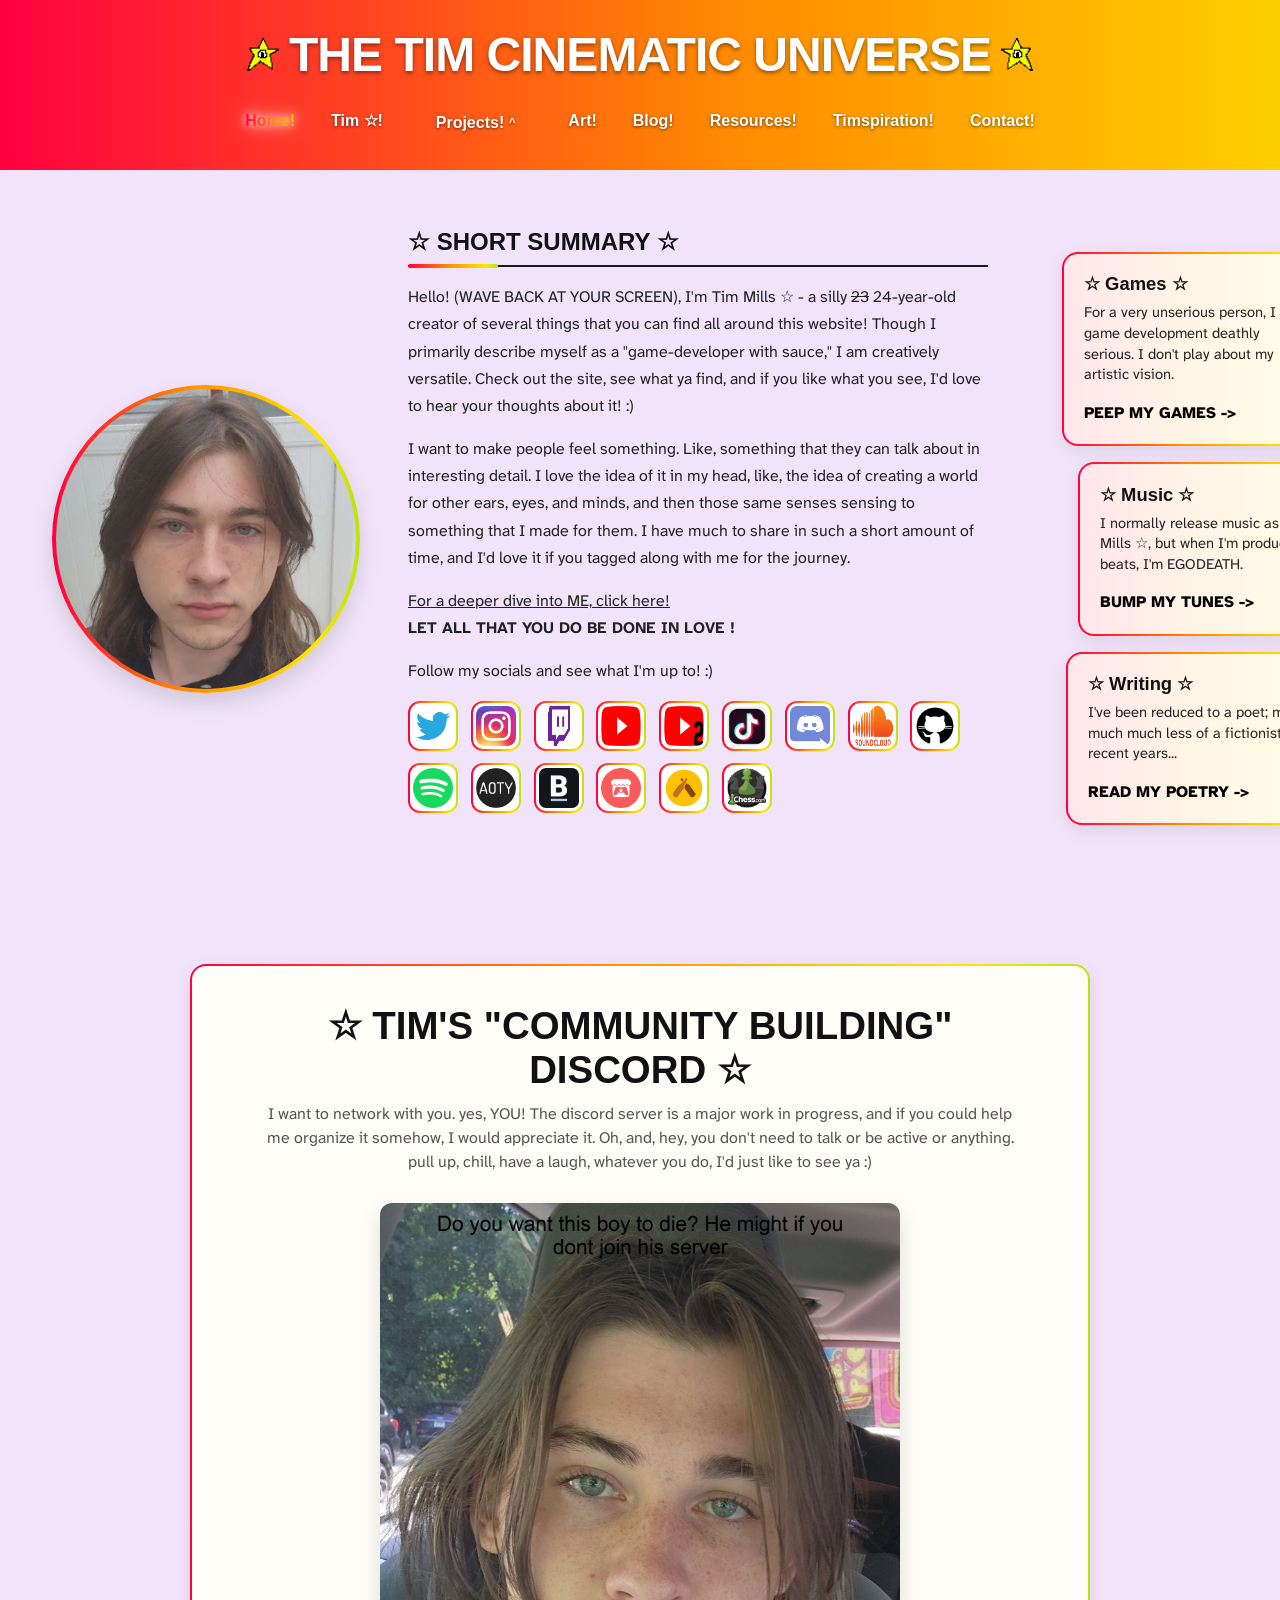
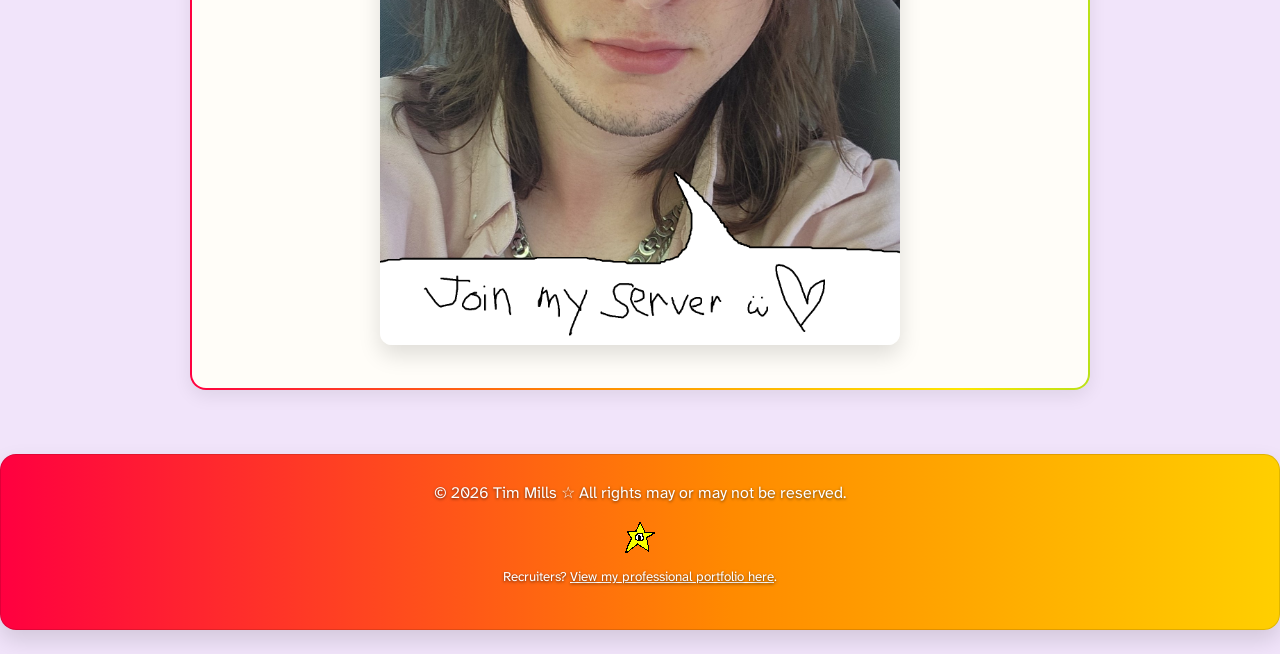
==== index.html @ 0e091abf "reduced space" ====
<!DOCTYPE html>
<html lang="en">

<head>
  <meta charset="UTF-8" />
  <meta name="viewport" content="width=device-width, initial-scale=1.0" />
  <meta property="og:title" content="☆ The Tim Cinematic Universe ☆">
  <meta property="og:description" content="This is ALL OF IT.">
  <meta property="og:image" content="https://timcinematicuniverse.com/images/tim_portraitzoom">
  <meta property="og:url" content="https://timcinematicuniverse.com/index.html">
  <meta property="og:type" content="website">
  <link rel="icon" id="favicon" type="image/gif" href="images/STARGORE_BLINK.gif" sizes="32x32">
  <title>☆ THE TIM CINEMATIC UNIVERSE ☆</title>

  <link rel="stylesheet" href="css/01-base.css" />
  <link rel="stylesheet" href="css/02-utilities.css" />
  <link rel="stylesheet" href="css/03-animations.css" />
  <link rel="stylesheet" href="css/10-layout.css" />
  <link rel="stylesheet" href="css/20-components.css" />
  <link rel="stylesheet" href="css/40-header-footer.css" />
  <link rel="stylesheet" href="css/90-mobile.css" />
</head>

<body>
  <header id="top">
    <h1 class="site-title" style="font-size: 3rem;">
      <span class="site-title-character site-title-character-left">
        <img class="character-static" src="images/STARGORE_BLINK.gif" alt="">
        <img class="character-moving" src="images/STARGORE_SCARED.png" alt="">
      </span>

      <span class="site-title-text">THE TIM CINEMATIC UNIVERSE</span>

      <span class="site-title-character site-title-character-right">
        <img class="character-static" src="images/STARGORE_BLINK.gif" alt="">
        <img class="character-moving" src="images/STARGORE_SCARED.png" alt="">
      </span>
</h1>

<button
  type="button"
  class="site-nav-toggle"
  id="siteNavToggle"
  aria-expanded="false"
  aria-controls="siteNav"
>
☆~ MENU ~☆
</button>

<nav class="site-nav" id="siteNav" aria-label="Primary navigation">
      <a href="index.html" class="current-page" aria-current="page">Home!</a>
      <a href="html/tim.html">Tim ☆!</a>

      <div class="nav-dropdown">
        <button
          type="button"
          class="nav-dropdown-toggle"
          aria-expanded="false"
          aria-haspopup="true"
          aria-controls="projectsDropdownMenu"
        >
          Projects!
        </button>

        <div class="nav-dropdown-menu" id="projectsDropdownMenu">
          <a href="html/projects-games.html">Games</a>
          <a href="html/projects-writing.html">Writing</a>
          <a href="html/projects-music.html">Music</a>
          <a href="html/projects-friends.html">Friend-Work</a>
        </div>
      </div>

      <a href="html/art.html">Art!</a>
      <a href="html/blog.html">Blog!</a>
      <a href="html/resources.html">Resources!</a>
      <a href="html/timspiration.html">Timspiration!</a>
      <a href="html/contact.html">Contact!</a>
    </nav>
  </header>

  <main>
    <section id="about" class="home-intro">
      <div class="home-portrait-column">
        <a href="https://www.youtube.com/watch?v=yBbr9n9JnZg" target="_blank" rel="noopener" class="profile-link">
          <span class="profile-frame">
            <img src="images/tim_portraitzoom.png" alt="Tim Mills headshot" class="profile-pic" />
            <span class="profile-hover-text">☆ click for his anthem ☆</span>
          </span>
        </a>
      </div>

      <div class="bio-and-links">
        <h2>☆ SHORT SUMMARY ☆</h2>

        <p>
          Hello! (WAVE BACK AT YOUR SCREEN), I'm Tim Mills ☆ - a silly <s>23</s> 24-year-old creator of several things that you can find all around this website! Though I primarily describe myself as
          a "game-developer with sauce," I am creatively versatile.
          Check out the site, see what ya find, and if you like what you see, I'd love to hear your thoughts about it! :)
        </p>

        <p>I want to make people feel something. Like, something that they can talk about in interesting detail. I love the idea of it in my head, like, 
          the idea of creating a world for other ears, eyes, and minds, and then those same senses sensing to something that I made for them. I have much to share in such a short amount of time, 
          and I'd love it if you tagged along with me for the journey.
        </p>

        <a href="html/tim.html">For a deeper dive into ME, click here!</a>

        <p><strong>LET ALL THAT YOU DO BE DONE IN LOVE !</strong></p>

        <p>Follow my socials and see what I'm up to! :)</p>

        <div class="social-icons">
          <a href="https://x.com/EGOD3ATHH" target="_blank" rel="noopener">
            <img src="images/Twitter Logo PNG.png" alt="Twitter">
          </a>

          <a href="https://www.instagram.com/timcinematicuniverse" target="_blank" rel="noopener">
            <img src="images/Instagram Logo PNG.png" alt="instagram">
          </a>

          <a href="https://www.twitch.tv/redroyalty" target="_blank" rel="noopener">
            <img src="images/Twitch Logo PNG.png" alt="Twitch">
          </a>

          <a href="https://www.youtube.com/@redroyalty910" target="_blank" rel="noopener">
            <img src="images/Youtube_logo.png" alt="YouTube (Main)">
          </a>

          <a href="https://www.youtube.com/@redroyaltyunedited" target="_blank" rel="noopener">
            <img src="images/youtube two.png" alt="YouTube Unedited">
          </a>

          <a href="https://www.tiktok.com/@redroyalty910" target="_blank" rel="noopener">
            <img src="images/TikTok PNG.png" alt="TikTok">
          </a>

          <a href="https://discord.gg/JEGeDzk4n7" target="_blank" rel="noopener">
            <img src="images/discord-logo-png-transparent.png" alt="Discord">
          </a>

          <a href="https://soundcloud.com/timmy-9102002910" target="_blank" rel="noopener">
            <img src="images/soundcloud.png" alt="SoundCloud">
          </a>

          <a href="https://github.com/redroyalty910" target="_blank" rel="noopener">
            <img src="images/github.png" alt="GitHub">
          </a>

          <a href="https://open.spotify.com/user/8qosn06ye9l8vhi802scxavfb?si=3344c778ad6a421c" target="_blank" rel="noopener">
            <img src="images/Spotify PNG.png" alt="Spotify">
          </a>

          <a href="https://www.albumoftheyear.org/user/redroyalty/" target="_blank" rel="noopener">
            <img src="images/albumoftheyear png.png" alt="albumoftheyear">
          </a>

          <a href="https://backloggd.com/u/redroyalty/" target="_blank" rel="noopener">
            <img src="images/backloggd.jpg" alt="Backloggd">
          </a>

          <a href="https://redroyalty.itch.io/" target="_blank" rel="noopener">
            <img src="images/itch.io.png" alt="Itch.io">
          </a>

          <a href="https://untappd.com/user/redroyalty" target="_blank" rel="noopener">
            <img src="images/untappd png.png" alt="untappd">
          </a>

          <a href="https://www.chess.com/member/redroyalty910" target="_blank" rel="noopener">
            <img src="images/chess png.png" alt="chess">
          </a>
        </div>
      </div>

      <div class="home-creative-stack">
        <a href="html/projects-games.html" class="explore-card">
          <h3>☆ Games ☆</h3>
          <p>For a very unserious person, I take game development deathly serious. I don't play about my artistic vision.</p>
          <span class="explore-cta">PEEP MY GAMES -></span>
        </a>

        <a href="html/projects-music.html" class="explore-card">
          <h3>☆ Music ☆</h3>
          <p>I normally release music as Tim Mills ☆, but when I'm producing beats, I'm EGODEATH.</p>
          <span class="explore-cta">BUMP MY TUNES -></span>
        </a>

        <a href="html/art.html" class="explore-card">
          <h3>☆ Writing ☆</h3>
          <p>I've been reduced to a poet; much much much less of a fictionista in recent years...</p>
          <span class="explore-cta">READ MY POETRY -></span>
        </a>
      </div>
    </section>

    <section id="discord-cta" class="center">
      <div class="discord-desktop-card">
        <h2>☆ TIM'S "COMMUNITY BUILDING" DISCORD ☆</h2>

        <p class="discord-description">
          I want to network with you. yes, YOU! The discord server is a major work in progress, and if you could help me organize it somehow, I would appreciate it.
          Oh, and, hey, you don't need to talk or be active or anything. pull up, chill, have a laugh, whatever you do, I'd just like to see ya :)
        </p>

        <a
          href="https://discord.gg/JEGeDzk4n7"
          target="_blank"
          class="discord-image-link"
          rel="noopener"
        >
          <div class="discord-photo-wrap">
            <img
              src="images/tim_w_text.jpg"
              alt="Join the Discord"
              class="about-image"
            />

            <span class="discord-photo-message">
              ☆ click the boy to join the server! or he... he will do a serious die! you don't want that, do you!? ☆
            </span>
          </div>
        </a>
      </div>

      <div class="discord-mobile-original">
        <h2>☆ JOIN MY "COMMUNITY BUILDING" DISCORD AND SAY HELLO! ☆</h2>

        <p class="discord-description">
          I want to network with you. yes, you. Um, all of you out there, yes. The discord server is a major work in progress, and if you could help me organize it somehow, I would appreciate it.
          Oh, and, hey, you don't need to talk or be active or anything. pull up, chill, have a laugh, whatever you do, I'd just like to see ya :)
        </p>

        <p>
          <a
            href="https://discord.gg/JEGeDzk4n7"
            target="_blank"
            class="discord-link rainbow-text"
            rel="noopener"
          >
            ☆ Click this yummy rainbow text to join my discord server ! ☆
          </a>
        </p>

        <a href="https://discord.gg/JEGeDzk4n7" target="_blank" rel="noopener">
          <img src="images/tim_w_text.jpg" alt="Join the Discord" class="about-image" />
        </a>
      </div>
    </section>
  </main>

  <footer class="tim-footer">
    <p>© 2026 Tim Mills ☆ All rights may or may not be reserved.</p>
    <img src="images/STARGORE_BLINK.gif" alt="Fun gif" class="footer-gif">
    <p><small>Recruiters? <a href="html/pro.html">View my professional portfolio here</a>.</small></p>
  </footer>

  <script src="js/site-nav.js"></script>
</body>

</html>
---- css/01-base.css ----
@import url('https://fonts.googleapis.com/css2?family=Atkinson+Hyperlegible+Next:wght@400;500;600;700&family=Fredoka:wght@400;500;600;700&display=swap');

:root {
  --color-page: #f1e4fa;
  --color-paper: #fffdf8;
  --color-text: #222;
  --color-text-dark: #111;
  --color-text-soft: #555;
  --color-border: #1a1a1a;
  --color-border-soft: rgba(0, 0, 0, 0.18);

  --pink: #ff5ba7;
  --red: #ff0040;
  --orange: #ff8a00;
  --yellow: #ffe600;
  --green: #31d843;
  --blue: #1ecde1;
  --purple: #7b61ff;

  --pastel-pink: #fff0f6;
  --pastel-yellow: #fff8df;
  --pastel-mint: #eafff3;
  --pastel-blue: #eef8ff;
  --pastel-lavender: #f4efff;

  --rainbow: linear-gradient(
    90deg,
    #ff0040,
    #ff8a00,
    #ffe600,
    #31d843,
    #1ecde1,
    #7b61ff,
    #ff2bd6,
    #ff0040
  );

  --rainbow-diagonal: linear-gradient(
    135deg,
    #ff0040,
    #ff8a00,
    #ffe600,
    #31d843,
    #1ecde1,
    #7b61ff,
    #ff2bd6,
    #ff0040
  );

  --font-body: "Atkinson Hyperlegible Next", "Segoe UI", Arial, sans-serif;
  --font-ui: "Segoe UI", Arial, sans-serif;
  --font-display: "Segoe UI", Arial, sans-serif;
  --font-playful: "Fredoka", "Segoe UI", sans-serif;

  --content-width: 1100px;
  --content-padding: 2rem;

  --radius-card: 12px;
  --radius-panel: 16px;
  --radius-control: 8px;
  --radius-small: 6px;

  --shadow-card: 3px 4px 0 rgba(0, 0, 0, 0.11);
  --shadow-soft: 0 6px 18px rgba(0, 0, 0, 0.08);
  --shadow-raised: 0 10px 22px rgba(0, 0, 0, 0.13);
  --shadow-red-hover:
    0 8px 16px rgba(0, 0, 0, 0.12),
    0 0 16px rgba(255, 35, 35, 0.5);

  --transition-fast: 0.15s ease;
  --transition-normal: 0.2s ease;

  --page-background: var(--color-page);
  --text-main: var(--color-text);
  --text-dark: var(--color-text-dark);
  --text-soft: var(--color-text-soft);
  --paper: var(--color-paper);
  --border-dark: var(--color-border);
  --border-soft: var(--color-border-soft);
}

* {
  box-sizing: border-box;
}

html {
  scroll-behavior: smooth;
}

body {
  margin: 0;
  padding: 0;
  font-family: var(--font-body);
  background: var(--color-page);
  color: var(--color-text);
  line-height: 1.7;
}

header,
footer {
  padding: 1.5rem;
  color: #000;
  text-align: center;
}

section {
  width: 100%;
  max-width: var(--content-width);
  margin: 0 auto;
  padding: var(--content-padding);
}

h1,
h2,
h3,
h4,
h5,
h6 {
  margin-top: 0;
  color: var(--color-text-dark);
  font-family: var(--font-ui);
  font-weight: 600;
}

h1,
h2,
h3 {
  line-height: 1.3;
}

h2 {
  margin-bottom: 1rem;
  padding-bottom: 0.5rem;
  border-bottom: 2px solid var(--color-border);
}

p {
  margin-top: 0;
  margin-bottom: 1rem;
}

a {
  color: inherit;
}

button,
input,
textarea,
select {
  font: inherit;
}

button,
a {
  -webkit-tap-highlight-color: transparent;
}

img {
  max-width: 100%;
  height: auto;
}

::selection {
  background: var(--yellow);
  color: var(--color-text-dark);
}

@media (prefers-reduced-motion: reduce) {
  html {
    scroll-behavior: auto;
  }
}
---- css/02-utilities.css ----
.muted {
  opacity: 0.8;
}

.tiny {
  font-size: 0.8rem;
}

.center {
  text-align: center;
}

.rainbow-text,
.text-gradient-red,
.text-gradient-green {
  background-size: 200% auto;
  -webkit-background-clip: text;
  background-clip: text;
  -webkit-text-fill-color: transparent;
}

.rainbow-text {
  background-image: var(--rainbow);
  animation: rainbow-slide 3s linear infinite;
}

.rainbow-text:hover,
.rainbow-text:focus-visible {
  animation-duration: 1.5s;
  text-shadow: 0 0 8px rgba(255, 255, 255, 0.25);
}

.text-gradient-red {
  background-image: linear-gradient(90deg, var(--red), var(--orange));
  animation: red-slide 4s linear infinite;
}

.text-gradient-green {
  background-image: linear-gradient(90deg, var(--green), #33ff99);
  animation: green-slide 4s linear infinite;
}

.rainbow {
  background: var(--rainbow-diagonal);
  background-size: 400% 400%;
  animation: rainbow-flow 8s ease infinite;
}

@media (prefers-reduced-motion: reduce) {
  .rainbow-text,
  .text-gradient-red,
  .text-gradient-green,
  .rainbow {
    animation: none;
  }
}
---- css/03-animations.css ----
@keyframes rainbow-slide {
  from {
    background-position: 0% 50%;
  }

  to {
    background-position: 200% 50%;
  }
}

@keyframes fadeIn {
  from {
    opacity: 0;
    transform: translateY(-10px);
  }

  to {
    opacity: 1;
    transform: translateY(0);
  }
}

@keyframes rainbow-bg {
  from {
    background-position: 0% 50%;
  }

  to {
    background-position: 200% 50%;
  }
}

@keyframes rainbow-flow {
  0% {
    background-position: 0% 50%;
  }

  50% {
    background-position: 100% 50%;
  }

  100% {
    background-position: 0% 50%;
  }
}

@keyframes timRainbow {
  0% {
    background-position: 0% 50%;
  }

  50% {
    background-position: 100% 50%;
  }

  100% {
    background-position: 0% 50%;
  }
}

@keyframes floaty {
  from {
    transform: translateY(0) translateX(0) scale(1);
  }

  to {
    transform: translateY(-18px) translateX(12px) scale(1.02);
  }
}
---- css/10-layout.css ----
.projects-grid {
  display: flex;
  flex-wrap: wrap;
  justify-content: center;
  gap: 1.5rem;
  margin-top: 1rem;
}

.inspo-grid {
  display: grid;
  grid-template-columns: repeat(auto-fit, minmax(230px, 1fr));
  gap: 1rem;
  margin-top: 1rem;
}

.tim-grid {
  display: grid;
  gap: 16px;
}

.tim-cols-3 {
  grid-template-columns: repeat(3, 1fr);
}

.tim-cols-2 {
  grid-template-columns: repeat(2, 1fr);
}

.tim-split {
  display: grid;
  grid-template-columns: 1fr 1fr;
  gap: 16px;
}

.tim-row {
  display: flex;
  flex-wrap: wrap;
  gap: 12px;
}

.product-grid {
  display: grid;
  grid-template-columns: repeat(12, 1fr);
  gap: 1rem;
  max-width: var(--content-width);
  margin: 0 auto;
  padding: 0 0.25rem;
}

.projects-shell {
  display: grid;
  grid-template-columns: 280px 1fr;
  gap: 1.25rem;
  max-width: 1300px;
  margin: 0 auto;
  padding: 1rem;
  align-items: start;
}

.projects-main {
  min-width: 0;
}

section,
details {
  scroll-margin-top: 90px;
}

.projects-toc {
  position: sticky;
  top: 90px;
  align-self: start;
  padding: 1rem;
  border: 2px solid transparent;
  border-radius: var(--radius-card);
  background:
    linear-gradient(var(--color-paper), var(--color-paper)) padding-box,
    var(--rainbow) border-box;
  background-size:
    100% 100%,
    300% 100%;
  animation: rainbow-flow 18s linear infinite;
  box-shadow: var(--shadow-soft);
}

.toc-title {
  margin: 0 0 0.75rem;
  font-weight: 800;
  text-align: center;
}

.toc-link {
  display: block;
  margin: 0.35rem 0;
  padding: 0.55rem 0.75rem;
  border: 2px solid transparent;
  border-radius: var(--radius-control);
  background:
    linear-gradient(#fff, #fff) padding-box,
    var(--rainbow) border-box;
  background-size:
    100% 100%,
    300% 100%;
  animation: rainbow-flow 22s linear infinite;
  color: var(--color-text-dark);
  font-weight: 800;
  text-decoration: none;
  transition:
    transform var(--transition-fast),
    box-shadow var(--transition-fast);
}

.toc-link:hover,
.toc-link:focus-visible {
  transform: translateY(-2px);
  box-shadow: var(--shadow-red-hover);
}

.toc-sub {
  margin-left: 0.65rem;
  font-weight: 700;
  opacity: 0.95;
}

.toc-top {
  width: 100%;
  margin-top: 0.75rem;
}

@media (max-width: 980px) {
  .projects-shell {
    grid-template-columns: 1fr;
  }

  .projects-toc {
    position: relative;
    top: 0;
  }
}

@media (prefers-reduced-motion: reduce) {
  .projects-toc,
  .toc-link {
    animation: none;
  }

  .toc-link {
    transition: none;
  }
}
---- css/20-components.css ----
.discord-link {
  font-weight: 800;
  text-decoration: none;
}

.about-image {
  display: block;
  width: 100%;
  max-width: 520px;
  height: auto;
  margin: 1rem auto 0;
  border-radius: var(--radius-card);
}

.discord-mobile-original {
  display: none;
}

#discord-cta {
  width: min(900px, calc(100% - 5rem));
  margin: 5rem auto 4rem;
  padding: 0;
}

.discord-desktop-card {
  padding: 2.4rem 2.75rem 2.7rem;
  border: 2px solid transparent;
  border-radius: var(--radius-panel);
  background:
    linear-gradient(var(--color-paper), var(--color-paper)) padding-box,
    var(--rainbow) border-box;
  background-size:
    100% 100%,
    300% 100%;
  animation: rainbow-flow 20s linear infinite;
  box-shadow: var(--shadow-soft);
  text-align: center;
}

.discord-desktop-card h2 {
  margin: 0 auto 0.6rem;
  padding: 0;
  border: 0;
  font-size: clamp(1.75rem, 3vw, 2.4rem);
  line-height: 1.15;
}

.discord-description {
  max-width: 760px;
  margin: 0 auto 1.8rem;
  color: var(--color-text-soft);
  font-size: 1rem;
  line-height: 1.5;
}

.discord-image-link {
  display: block;
  width: min(520px, 100%);
  margin: 0 auto;
  border-radius: var(--radius-card);
  color: inherit;
  text-decoration: none;
}

.discord-photo-wrap {
  position: relative;
  width: 100%;
  border-radius: var(--radius-card);
  transition:
    transform var(--transition-normal),
    box-shadow var(--transition-normal);
}

.discord-image-link .about-image {
  width: 100%;
  max-width: none;
  margin: 0;
  border-radius: var(--radius-card);
  box-shadow: var(--shadow-raised);
}

.discord-photo-message {
  position: absolute;
  left: 50%;
  bottom: 1.25rem;
  width: calc(100% - 2rem);
  max-width: 470px;
  padding: 0.65rem 0.85rem;
  transform: translateX(-50%) translateY(12px);
  border-radius: var(--radius-control);
  background: rgba(15, 15, 20, 0.9);
  color: #fff;
  font-family: var(--font-ui);
  font-size: 0.88rem;
  font-weight: 800;
  line-height: 1.35;
  letter-spacing: 0.02em;
  text-align: center;
  opacity: 0;
  visibility: hidden;
  pointer-events: none;
  box-shadow: var(--shadow-soft);
  transition:
    opacity var(--transition-normal),
    visibility var(--transition-normal),
    transform var(--transition-normal);
}

.discord-image-link:hover .discord-photo-wrap,
.discord-image-link:focus-visible .discord-photo-wrap {
  transform: translateY(-6px);
}

.discord-image-link:hover .about-image,
.discord-image-link:focus-visible .about-image {
  box-shadow: var(--shadow-red-hover);
}

.discord-image-link:hover .discord-photo-message,
.discord-image-link:focus-visible .discord-photo-message {
  opacity: 1;
  visibility: visible;
  transform: translateX(-50%) translateY(0);
}

:where(
  .explore-card,
  .project-card,
  button,
  #playButton,
  .btn,
  .social-icons a img
) {
  transition:
    transform var(--transition-fast),
    box-shadow var(--transition-fast);
}

:where(
  .section-card,
  .explore-card,
  .badge,
  .tag,
  details.accordion > summary,
  details.accordion .accordion-content,
  button,
  #playButton,
  .btn,
  input[type="text"],
  input[type="search"],
  input[type="email"],
  textarea,
  select,
  .comment,
  .blog-post,
  .social-icons a img,
  .index-card
) {
  --rb-fill: rgba(255, 255, 255, 0.88);
  --rb-speed: 22s;

  border: 2px solid transparent;
  background:
    linear-gradient(var(--rb-fill), var(--rb-fill)) padding-box,
    var(--rainbow) border-box;
  background-size:
    100% 100%,
    300% 100%;
  animation: rainbow-flow var(--rb-speed) linear infinite;
}

.section-card {
  --rb-speed: 26s;

  margin: 1.25rem auto;
  padding: 1.15rem 1.15rem 1.35rem;
  border-radius: var(--radius-panel);
  box-shadow: var(--shadow-soft);
}

.section-card .section-title {
  margin: 0 0 0.25rem;
  font-weight: 800;
  text-align: center;
}

.section-card .section-subtitle {
  margin: 0 0 0.9rem;
  opacity: 0.85;
  text-align: center;
}

.home-intro {
  display: grid;
  grid-template-columns: 320px minmax(580px, 1fr) 300px;
  align-items: center;
  column-gap: 3rem;
  width: min(1550px, calc(100% - 5rem));
  max-width: none;
  margin: 1.5rem auto 4rem;
  padding: 2rem 0;
}

.home-portrait-column {
  display: flex;
  align-items: center;
  justify-content: flex-end;
}

.profile-link {
  display: inline-block;
  border-radius: 50%;
  text-decoration: none;
}

.profile-frame {
  position: relative;
  display: block;
  width: 308px;
  height: 308px;
  padding: 4px;
  overflow: hidden;
  border-radius: 50%;
  background: var(--rainbow);
  background-size: 300% 100%;
  animation: rainbow-flow 20s linear infinite;
  box-shadow: var(--shadow-raised);
  transition: box-shadow var(--transition-normal);
}

.profile-pic {
  display: block;
  width: 300px;
  height: 300px;
  border-radius: 50%;
  object-fit: cover;
}

.profile-hover-text {
  position: absolute;
  inset: 4px;
  display: flex;
  align-items: center;
  justify-content: center;
  border-radius: 50%;
  background: rgba(0, 0, 0, 0.32);
  color: #fff;
  font-family: var(--font-ui);
  font-size: 1.15rem;
  font-weight: 700;
  letter-spacing: 0.03em;
  text-shadow: 0 2px 4px rgba(0, 0, 0, 0.8);
  opacity: 0;
  pointer-events: none;
  transition: opacity var(--transition-normal);
}

.profile-link:hover .profile-frame,
.profile-link:focus-visible .profile-frame {
  box-shadow: var(--shadow-red-hover);
}

.profile-link:hover .profile-hover-text,
.profile-link:focus-visible .profile-hover-text {
  opacity: 1;
}

.bio-and-links {
  min-width: 0;
}

.bio-and-links h2 {
  position: relative;
  margin-top: 0;
  padding-bottom: 0.65rem;
  border-bottom: 0;
}

.bio-and-links h2::before {
  content: "";
  position: absolute;
  left: 0;
  bottom: 0;
  width: 100%;
  height: 2px;
  background: var(--color-border);
}

.bio-and-links h2::after {
  content: "";
  position: absolute;
  left: 0;
  bottom: -1px;
  width: 90px;
  height: 4px;
  border-radius: 999px;
  background: var(--rainbow);
  background-size: 300% 100%;
  animation:
    summary-line-travel 6s ease-in-out infinite alternate,
    rainbow-slide 7s linear infinite;
}

.social-icons {
  position: relative;
  display: flex;
  flex-wrap: wrap;
  gap: 0.8rem;
  margin-top: 1rem;
  padding-bottom: 2.4rem;
}

.social-icons a {
  position: relative;
  display: inline-block;
  border-radius: var(--radius-card);
}

.social-icons a img {
  --rb-fill: #fff;
  --rb-speed: 24s;

  display: block;
  width: 50px;
  height: 50px;
  padding: 3px;
  border-radius: var(--radius-card);
}

.social-icons a:hover img,
.social-icons a:focus-visible img {
  transform: translateY(-4px);
  box-shadow: var(--shadow-red-hover);
}

.social-icons a::after {
  position: absolute;
  left: 50%;
  top: calc(100% + 8px);
  z-index: 10;
  padding: 0.25rem 0.45rem;
  transform: translateX(-50%) translateY(-3px);
  border-radius: var(--radius-small);
  background: rgba(20, 20, 25, 0.9);
  color: #fff;
  font-family: var(--font-ui);
  font-size: 0.66rem;
  font-weight: 600;
  line-height: 1;
  white-space: nowrap;
  opacity: 0;
  pointer-events: none;
  transition:
    opacity var(--transition-fast),
    transform var(--transition-fast);
}

.social-icons a:hover::after,
.social-icons a:focus-visible::after {
  opacity: 1;
  transform: translateX(-50%) translateY(0);
}

.social-icons a:nth-child(1)::after {
  content: "Twitter / X";
}

.social-icons a:nth-child(2)::after {
  content: "Instagram";
}

.social-icons a:nth-child(3)::after {
  content: "Twitch";
}

.social-icons a:nth-child(4)::after {
  content: "YouTube";
}

.social-icons a:nth-child(5)::after {
  content: "YouTube Unedited";
}

.social-icons a:nth-child(6)::after {
  content: "TikTok";
}

.social-icons a:nth-child(7)::after {
  content: "Discord";
}

.social-icons a:nth-child(8)::after {
  content: "SoundCloud";
}

.social-icons a:nth-child(9)::after {
  content: "GitHub";
}

.social-icons a:nth-child(10)::after {
  content: "Spotify";
}

.social-icons a:nth-child(11)::after {
  content: "Album of the Year";
}

.social-icons a:nth-child(12)::after {
  content: "Backloggd";
}

.social-icons a:nth-child(13)::after {
  content: "Itch.io";
}

.social-icons a:nth-child(14)::after {
  content: "Untappd";
}

.social-icons a:nth-child(15)::after {
  content: "Chess.com";
}

.home-currently {
  display: inline-block;
  margin-top: 0.3rem;
  padding: 0.25rem 0;
  color: rgba(0, 0, 0, 0.68);
  font-family: var(--font-ui);
  font-size: 0.78rem;
  font-weight: 600;
  letter-spacing: 0.02em;
}

.home-currently::before {
  content: "☆ ";
}

.home-currently::after {
  content: " ☆";
}

.home-creative-stack {
  display: flex;
  flex-direction: column;
  align-self: center;
  gap: 1rem;
  margin-left: 2rem;
}

.explore-card {
  --rb-fill: rgba(255, 255, 255, 0.9);

  display: block;
  padding: 1.15rem 1.25rem;
  border-radius: var(--radius-panel);
  color: #000;
  text-decoration: none;
  box-shadow: var(--shadow-soft);
}

.home-creative-stack .explore-card:nth-child(1) {
  transform: translateX(-6px);
}

.home-creative-stack .explore-card:nth-child(2) {
  transform: translateX(10px);
}

.home-creative-stack .explore-card:nth-child(3) {
  transform: translateX(-2px);
}

.home-creative-stack .explore-card:hover,
.home-creative-stack .explore-card:focus-visible {
  transform: translateY(-5px);
  box-shadow: var(--shadow-red-hover);
}

.explore-card h3 {
  margin: 0 0 0.45rem;
  font-size: 1.15rem;
}

.explore-card p {
  margin: 0;
  font-size: 0.92rem;
  line-height: 1.4;
  opacity: 0.85;
}

.explore-cta {
  display: inline-block;
  margin-top: 0.8rem;
  font-weight: 800;
}

.project-card {
  position: relative;
  width: 320px;
  padding: 0.95rem;
  overflow: hidden;
  border: 2px solid transparent;
  border-radius: var(--radius-card);
  background:
    linear-gradient(
      135deg,
      var(--pastel-pink),
      var(--pastel-yellow),
      var(--pastel-mint),
      var(--pastel-blue),
      var(--pastel-lavender)
    ) padding-box,
    var(--rainbow) border-box;
  background-size:
    100% 100%,
    300% 100%;
  animation: rainbow-flow 20s linear infinite;
  box-shadow: var(--shadow-soft);
}

.project-card:hover,
.project-card:focus-within {
  transform: translateY(-3px);
  box-shadow: var(--shadow-red-hover);
}

.project-image {
  width: 100%;
  height: 180px;
  border-radius: var(--radius-card);
  object-fit: cover;
}

.project-content h3 {
  margin: 0.65rem 0 0.35rem;
  color: var(--color-text-dark);
  font-weight: 800;
  letter-spacing: 0.2px;
}

.project-content p {
  margin: 0.35rem 0;
  color: var(--color-text-soft);
  line-height: 1.35;
}

.tag-row {
  display: flex;
  flex-wrap: wrap;
  gap: 8px;
  margin: 0.35rem 0 0.55rem;
}

.tag {
  --rb-fill: rgba(255, 255, 255, 0.9);
  --rb-speed: 18s;

  display: inline-block;
  padding: 0.18rem 0.55rem;
  border-radius: var(--radius-small);
  color: #000;
  font-size: 0.78rem;
  font-weight: 800;
}

details.accordion {
  margin: 1rem 0;
  overflow: hidden;
  border-radius: var(--radius-card);
}

details.accordion > summary {
  --rb-fill: rgba(255, 255, 255, 0.82);
  --rb-speed: 18s;

  position: relative;
  margin: 0;
  padding: 0.65rem 0.9rem;
  border-radius: var(--radius-card);
  font-weight: 800;
  text-align: center;
  list-style: none;
  cursor: pointer;
  user-select: none;
}

details.accordion > summary::-webkit-details-marker {
  display: none;
}

details.accordion > summary:hover,
details.accordion > summary:focus-visible {
  box-shadow: var(--shadow-red-hover);
}

details.accordion > summary::after {
  content: "▾";
  position: absolute;
  top: 50%;
  right: 14px;
  transform: translateY(-50%);
  font-weight: 800;
  transition: transform var(--transition-normal);
}

details.accordion[open] > summary::after {
  transform: translateY(-50%) rotate(180deg);
}

details.accordion[open] > summary {
  border-radius: var(--radius-card) var(--radius-card) 0 0;
}

details.accordion .accordion-content {
  --rb-fill: rgba(255, 255, 255, 0.82);
  --rb-speed: 24s;

  padding: 1rem;
  border-radius: 0 0 var(--radius-card) var(--radius-card);
  box-shadow: var(--shadow-soft);
}

:is(button, #playButton, .btn) {
  --rb-fill: rgba(255, 255, 255, 0.86);
  --rb-speed: 18s;

  appearance: none;
  padding: 0.6rem 1.05rem;
  border-radius: var(--radius-control);
  color: #000;
  font-size: 1rem;
  font-weight: 800;
  cursor: pointer;
}

:is(button, #playButton, .btn):hover,
:is(button, #playButton, .btn):focus-visible {
  transform: translateY(-2px);
  box-shadow: var(--shadow-red-hover);
}

:is(button, #playButton, .btn):active {
  transform: translateY(1px);
}

.btn.primary {
  border: 0;
  background: var(--rainbow);
  background-size: 300% 100%;
  animation: rainbow-flow 12s linear infinite;
}

.btn.ghost {
  --rb-fill: rgba(255, 255, 255, 0.3);
}

:is(
  input[type="text"],
  input[type="search"],
  input[type="email"],
  textarea,
  select
) {
  --rb-fill: rgba(255, 255, 255, 0.95);
  --rb-speed: 26s;

  width: 100%;
  margin-bottom: 8px;
  padding: 10px 12px;
  border-radius: var(--radius-control);
  color: inherit;
}

:is(
  input[type="text"],
  input[type="search"],
  input[type="email"],
  textarea,
  select
):focus {
  outline: none;
  box-shadow: var(--shadow-red-hover);
}

.blog-post {
  --rb-fill: #fefefe;
  --rb-speed: 22s;

  margin-bottom: 40px;
  padding: 20px;
  border-radius: var(--radius-card);
  box-shadow: var(--shadow-soft);
}

.blog-post h3 {
  color: var(--color-text-dark);
}

.inspo-card {
  padding: 1rem;
  border-radius: var(--radius-card);
  color: #000;
  box-shadow: var(--shadow-soft);
}

.inspo-card h3 {
  margin: 0.4rem 0 0.25rem;
  font-weight: 800;
}

.inspo-card p {
  margin: 0;
  opacity: 0.9;
}

.inspo-avatar {
  width: 140px;
  height: 140px;
  border: 2px solid rgba(255, 255, 255, 0.7);
  border-radius: 50%;
  object-fit: cover;
  box-shadow: var(--shadow-soft);
}

.about-container {
  display: flex;
  align-items: center;
  flex-wrap: wrap;
  gap: 2rem;
  padding: 2rem;
}

.index-card {
  --rb-fill: rgba(255, 255, 255, 0.9);
  --rb-speed: 30s;

  position: sticky;
  top: 24px;
  align-self: flex-start;
  width: 240px;
  padding: 16px 14px;
  border-radius: var(--radius-panel);
  box-shadow: var(--shadow-soft);
}

.index-card .toc-title {
  margin-bottom: 14px;
  padding-bottom: 8px;
  border-bottom: 2px solid var(--color-border-soft);
  font-weight: 800;
  text-align: center;
}

.index-card .toc-link {
  display: block;
  margin: 8px 0;
  padding: 10px 14px;
  border: 1px solid var(--color-border-soft);
  border-radius: var(--radius-control);
  background: #fff;
  color: #000;
  font-weight: 800;
  text-decoration: none;
  transition:
    transform var(--transition-fast),
    box-shadow var(--transition-fast);
}

.index-card .toc-link.toc-sub {
  margin-left: 14px;
  font-size: 0.92rem;
  font-weight: 700;
  opacity: 0.9;
}

.index-card .toc-link:hover,
.index-card .toc-link:focus-visible {
  transform: translateY(-2px);
  box-shadow: var(--shadow-red-hover);
}

.index-card .toc-top {
  width: 100%;
  margin-top: 12px;
}

.status-panel {
  max-width: var(--content-width);
  margin: 1.25rem auto 2rem;
  padding: 1.25rem 1.25rem 1.1rem;
  border: 2px solid transparent;
  border-radius: var(--radius-panel);
  background:
    linear-gradient(
      90deg,
      var(--pastel-pink),
      var(--pastel-yellow),
      var(--pastel-mint),
      var(--pastel-blue),
      var(--pastel-lavender)
    ) padding-box,
    var(--rainbow) border-box !important;
  background-size:
    100% 100%,
    300% 100% !important;
  animation: rainbow-flow 22s linear infinite !important;
  color: #000;
  box-shadow: var(--shadow-soft);
}

.status-head {
  margin-bottom: 0.9rem;
  text-align: center;
}

.status-title {
  margin: 0;
  font-weight: 800;
  letter-spacing: 0.6px;
}

.status-sub {
  margin: 0.35rem 0 0;
  opacity: 0.85;
}

.status-panel hr,
.status-panel .status-rule {
  width: min(820px, 92%);
  height: 2px;
  margin: 12px auto 16px;
  border: 0;
  background: rgba(0, 0, 0, 0.18);
  opacity: 0.45;
}

.status-grid {
  display: grid;
  grid-template-columns: repeat(3, minmax(0, 1fr));
  gap: 1rem;
  margin-top: 1rem;
}

.status-card {
  padding: 0.95rem 1rem;
  border: 1px solid var(--color-border-soft);
  border-radius: var(--radius-card);
  background: rgba(255, 255, 255, 0.68);
  box-shadow: var(--shadow-soft);
}

.status-card h3 {
  margin: 0 0 0.35rem;
  font-weight: 800;
}

@keyframes summary-line-travel {
  from {
    left: 0;
  }

  to {
    left: calc(100% - 90px);
  }
}

@media (min-width: 1500px) {
  .home-intro {
    width: min(1650px, calc(100% - 7rem));
    grid-template-columns: 340px minmax(650px, 1fr) 320px;
    column-gap: 3.25rem;
  }

  .profile-frame {
    width: 328px;
    height: 328px;
  }

  .profile-pic {
    width: 320px;
    height: 320px;
  }

  .home-creative-stack {
    margin-left: 2.5rem;
  }

  #discord-cta {
    width: min(950px, calc(100% - 7rem));
  }
}

@media (max-width: 980px) {
  .index-card {
    display: none;
  }
}

@media (prefers-reduced-motion: reduce) {
  .discord-desktop-card,
  .profile-frame,
  .bio-and-links h2::after,
  .social-icons a img,
  .section-card,
  .explore-card,
  .badge,
  .tag,
  details.accordion > summary,
  details.accordion .accordion-content,
  button,
  #playButton,
  .btn,
  input[type="text"],
  input[type="search"],
  input[type="email"],
  textarea,
  select,
  .comment,
  .blog-post,
  .index-card,
  .project-card,
  .status-panel {
    animation: none;
  }
}
---- css/40-header-footer.css ----
header {
  background: var(--rainbow);
  background-size: 400% 400%;
  animation: rainbow-bg 15s linear infinite;
  color: #fff;
}

header > nav {
  margin-top: 0.8rem;
  text-align: center;
}

header > nav > a {
  display: inline-block;
  margin: 0 1rem;
  color: #fff;
  font-family: var(--font-ui);
  font-weight: 600;
  text-decoration: none;
  text-shadow: 0 1px 3px rgba(0, 0, 0, 0.6);
  transition: transform var(--transition-fast);
}

header > nav > a:hover,
header > nav > a:focus-visible,
header > nav > a.current-page,
.nav-dropdown-toggle:hover,
.nav-dropdown-toggle:focus-visible,
.nav-dropdown-toggle.current-page {
  background: var(--rainbow);
  background-size: 400% 100%;
  background-position: 0 50%;
  -webkit-background-clip: text;
  background-clip: text;
  -webkit-text-fill-color: transparent;
  color: transparent;
  animation: rainbow-hover-shift 2.2s linear infinite;
  filter:
    drop-shadow(0 0 4px rgba(255, 255, 255, 0.9))
    drop-shadow(0 0 9px rgba(255, 255, 255, 0.5));
  text-shadow: none;
}

header > nav > a:hover,
header > nav > a:focus-visible,
.nav-dropdown-toggle:hover,
.nav-dropdown-toggle:focus-visible {
  transform: translateY(-2px) scale(1.04);
}

header > nav > a.current-page,
.nav-dropdown-toggle.current-page {
  transform: none;
}

.nav-dropdown {
  position: relative;
  display: inline-flex;
  align-items: center;
  margin: 0 1rem;
  vertical-align: middle;
}

.nav-dropdown::after {
  content: "";
  position: absolute;
  top: 100%;
  left: -0.5rem;
  width: calc(100% + 1rem);
  height: 0.8rem;
}

.nav-dropdown-toggle {
  appearance: none;
  display: inline-flex;
  align-items: center;
  justify-content: center;
  margin: 0;
  padding: 0;
  border: 0;
  background: transparent;
  color: #fff;
  -webkit-text-fill-color: #fff;
  font-family: var(--font-ui);
  font-size: 1rem;
  font-weight: 600;
  line-height: inherit;
  text-shadow: 0 1px 3px rgba(0, 0, 0, 0.6);
  cursor: pointer;
  animation: none;
  filter: none;
  box-shadow: none;
  transition: transform var(--transition-fast);
}

.nav-dropdown-toggle::after {
  content: "^";
  display: inline-block;
  margin-left: 0.3rem;
  font-size: 0.7em;
  transition: transform var(--transition-fast);
}

.nav-dropdown.is-open .nav-dropdown-toggle::after,
.nav-dropdown:focus-within .nav-dropdown-toggle::after {
  transform: rotate(180deg);
}

.nav-dropdown-menu {
  position: absolute;
  top: calc(100% + 0.6rem);
  left: 50%;
  z-index: 100;
  display: grid;
  gap: 0.35rem;
  width: max-content;
  min-width: 170px;
  padding: 0.45rem;
  transform: translateX(-50%) translateY(-6px);
  border: 2px solid transparent;
  border-radius: var(--radius-card);
  background:
    linear-gradient(var(--color-paper), var(--color-paper)) padding-box,
    var(--rainbow) border-box;
  background-size:
    100% 100%,
    300% 100%;
  opacity: 0;
  visibility: hidden;
  pointer-events: none;
  box-shadow: var(--shadow-raised);
  transition:
    opacity var(--transition-fast),
    visibility var(--transition-fast),
    transform var(--transition-fast);
}

.nav-dropdown.is-open .nav-dropdown-menu,
.nav-dropdown:focus-within .nav-dropdown-menu {
  opacity: 1;
  visibility: visible;
  transform: translateX(-50%) translateY(0);
  pointer-events: auto;
}

.nav-dropdown-menu a {
  --dropdown-fill: var(--pastel-yellow);

  display: block;
  width: 100%;
  margin: 0;
  padding: 0.55rem 0.75rem;
  border: 1px solid var(--color-border-soft);
  border-radius: var(--radius-control);
  background: var(--dropdown-fill);
  color: var(--color-text-dark);
  -webkit-text-fill-color: var(--color-text-dark);
  font-family: var(--font-ui);
  font-size: 0.78rem;
  font-weight: 800;
  line-height: 1.1;
  text-align: left;
  text-decoration: none;
  text-shadow: none;
  animation: none;
  filter: none;
  box-shadow: none;
  transition:
    transform var(--transition-fast),
    box-shadow var(--transition-fast);
}

.nav-dropdown-menu a:nth-child(2) {
  --dropdown-fill: var(--pastel-lavender);
}

.nav-dropdown-menu a:nth-child(3) {
  --dropdown-fill: var(--pastel-mint);
}

.nav-dropdown-menu a:nth-child(4) {
  --dropdown-fill: var(--pastel-blue);
}

.nav-dropdown-menu a:hover,
.nav-dropdown-menu a:focus-visible {
  transform: translateX(3px);
  background: var(--dropdown-fill);
  color: var(--color-text-dark);
  -webkit-text-fill-color: var(--color-text-dark);
  animation: none;
  filter: none;
  box-shadow: var(--shadow-red-hover);
}

.nav-dropdown-menu a.current-project-category {
  background: var(--rainbow);
  background-size: 300% 100%;
  color: var(--color-text-dark);
  -webkit-text-fill-color: var(--color-text-dark);
  animation: rainbow-hover-shift 6s linear infinite;
  box-shadow: var(--shadow-red-hover);
}

.site-title {
  display: inline-flex;
  align-items: center;
  justify-content: center;
  gap: 0.55rem;
  margin: 0;
  color: #fff;
  font-family: var(--font-display);
  font-weight: 600;
  letter-spacing: -0.02em;
}

.site-nav-toggle {
  display: none;
}

.site-title-text {
  display: inline-block;
  color: #fff;
  text-shadow: 0 2px 4px rgba(0, 0, 0, 0.45);
}

.site-title:hover .site-title-text {
  background: var(--rainbow);
  background-size: 400% 100%;
  background-position: 0 50%;
  -webkit-background-clip: text;
  background-clip: text;
  -webkit-text-fill-color: transparent;
  color: transparent;
  animation: rainbow-hover-shift 4s linear infinite;
  filter:
    drop-shadow(0 0 4px rgba(255, 255, 255, 0.9))
    drop-shadow(0 0 10px rgba(255, 255, 255, 0.6));
  text-shadow: none;
}

.site-title-character {
  position: relative;
  display: inline-flex;
  align-items: center;
  justify-content: center;
  width: 34px;
  height: 34px;
  flex-shrink: 0;
  transform-origin: center;
}

.site-title-character img {
  position: absolute;
  display: block;
  width: 100%;
  height: 100%;
  object-fit: contain;
}

.character-static {
  opacity: 1;
  visibility: visible;
}

.character-moving {
  opacity: 0;
  visibility: hidden;
  transition:
    opacity 0.1s ease,
    filter var(--transition-normal);
}

.site-title:hover .character-static {
  opacity: 0;
  visibility: hidden;
}

.site-title:hover .character-moving {
  opacity: 1;
  visibility: visible;
  filter:
    drop-shadow(0 0 4px rgba(255, 255, 255, 0.9))
    drop-shadow(0 0 10px rgba(255, 255, 255, 0.65));
}

.site-title-character-left {
  animation: title-character-spin-left 9s linear infinite;
}

.site-title-character-right {
  animation: title-character-spin-right 9s linear infinite;
}

.site-title-character-right img {
  transform: scaleX(-1);
}

.site-title:hover .site-title-character-left,
.site-title:hover .site-title-character-right {
  animation-duration: 1.4s;
}

footer,
.site-footer {
  margin: 2rem auto 1.5rem;
  padding: 1.5rem;
  border: 1px solid rgba(0, 0, 0, 0.12);
  border-radius: var(--radius-panel);
  background: var(--rainbow);
  background-size: 400% 400%;
  animation: rainbow-bg 15s linear infinite;
  color: #fff;
  text-shadow: 0 1px 3px rgba(0, 0, 0, 0.6);
  box-shadow: var(--shadow-raised);
}

footer a,
.site-footer a {
  color: #fff;
  text-decoration: underline;
}

@keyframes rainbow-hover-shift {
  from {
    background-position: 0 50%;
  }

  to {
    background-position: 400% 50%;
  }
}

@keyframes title-character-spin-left {
  to {
    transform: rotate(360deg);
  }
}

@keyframes title-character-spin-right {
  to {
    transform: rotate(-360deg);
  }
}

@media (hover: hover) {
  .nav-dropdown:hover .nav-dropdown-menu {
    opacity: 1;
    visibility: visible;
    transform: translateX(-50%) translateY(0);
    pointer-events: auto;
  }

  .nav-dropdown:hover .nav-dropdown-toggle::after {
    transform: rotate(180deg);
  }
}

@media (max-width: 900px) {
  .nav-dropdown {
    margin: 0;
  }

  .nav-dropdown-toggle {
    min-height: 33px;
    padding: 0.4rem 0.78rem;
    border: 2px solid var(--color-border);
    border-radius: var(--radius-control);
    background: var(--pastel-yellow);
    color: var(--color-text-dark);
    -webkit-text-fill-color: var(--color-text-dark);
    font-size: 0.8rem;
    font-weight: 800;
    line-height: 1;
    text-shadow: none;
    box-shadow: var(--shadow-card);
  }

  .nav-dropdown-toggle:hover,
  .nav-dropdown-toggle:focus-visible {
    background: var(--pastel-yellow);
    color: var(--color-text-dark);
    -webkit-text-fill-color: var(--color-text-dark);
    animation: none;
    filter: none;
    box-shadow: var(--shadow-red-hover);
  }

  .nav-dropdown-toggle.current-page {
    background: var(--rainbow);
    background-size: 300% 100%;
    color: var(--color-text-dark);
    -webkit-text-fill-color: var(--color-text-dark);
    animation: rainbow-hover-shift 6s linear infinite;
    filter: none;
    text-shadow: none;
    box-shadow: var(--shadow-red-hover);
  }

  .nav-dropdown-menu {
    top: calc(100% + 0.55rem);
    min-width: 165px;
  }
}

@media (max-width: 640px) {
  header > nav > a {
    margin: 0 0.55rem;
  }

  .site-title {
    gap: 0.35rem;
  }

  .site-title-character {
    width: 28px;
    height: 28px;
  }

  footer,
  .site-footer {
    margin: 3rem 0.85rem;
  }
}

@media (prefers-reduced-motion: reduce) {
  header,
  footer,
  .site-footer,
  header > nav > a,
  .nav-dropdown-toggle,
  .nav-dropdown-menu,
  .nav-dropdown-menu a,
  .site-title-text,
  .site-title-character {
    animation: none;
  }

  header > nav > a,
  .nav-dropdown-toggle,
  .nav-dropdown-menu,
  .nav-dropdown-menu a,
  .character-moving {
    transition: none;
  }
}
---- css/90-mobile.css ----
.site-nav-toggle {
  display: none;
}

@media (max-width: 900px) {
  html,
  body {
    overflow-x: clip;
  }

  body {
    font-size: 15px;
  }

  main,
  .tim-page,
  .frag-page,
  .projects-page,
  .contact-page,
  .blog-page {
    width: 100%;
    padding: 1rem;
    box-sizing: border-box;
  }

  section,
  .section-card,
  .tim-card,
  .tcu-card,
  .blog-post,
  .project-card,
  .contact-card,
  .inspo-card,
  .frag-card,
  .tim-kpi {
    width: 100%;
    box-sizing: border-box;
  }

  img,
  iframe,
  video {
    max-width: 100%;
  }

  p {
    font-size: 0.92rem;
    line-height: 1.5;
  }

  button,
  .chip {
    font-size: 0.82rem;
    padding: 0.48rem 0.68rem;
  }

  footer {
    padding: 1.25rem;
  }

  .footer-gif {
    max-width: 70px;
  }

  header {
    position: relative;
    z-index: 200;
    width: 100%;
    padding: 0.9rem 0.75rem 1rem;
    box-sizing: border-box;
    text-align: center;
    overflow: visible;
  }

  header h1,
  .site-title {
    display: flex;
    align-items: center;
    justify-content: center;
    gap: 0.4rem;
    width: 100%;
    max-width: 100%;
    margin: 0 auto 0.85rem;
    font-size: clamp(1.05rem, 4.5vw, 1.4rem) !important;
    line-height: 1.08;
    letter-spacing: 0;
    white-space: nowrap;
  }

  .site-title-text {
    min-width: 0;
  }

  .site-title-character {
    flex: 0 0 auto;
    width: 28px;
    height: 28px;
  }

  .site-nav {
    position: relative;
    z-index: 210;
    display: flex;
    align-items: center;
    justify-content: center;
    flex-wrap: wrap;
    gap: 0.5rem 0.7rem;
    width: 100%;
    max-width: 520px;
    margin: 0 auto;
  }

  .site-nav > a,
  .nav-dropdown-toggle {
    --mobile-nav-fill: var(--pastel-yellow);
    position: relative;
    isolation: isolate;
    display: inline-flex;
    align-items: center;
    justify-content: center;
    min-height: 34px;
    margin: 0;
    padding: 0.4rem 0.78rem;
    border: 2px solid transparent;
    border-radius: var(--radius-control);
    background: var(--rainbow) border-box;
    background-size: 300% 100%;
    color: var(--color-text-dark);
    -webkit-text-fill-color: var(--color-text-dark);
    font-family: var(--font-ui);
    font-size: 0.78rem;
    font-weight: 800;
    line-height: 1;
    text-align: center;
    text-decoration: none;
    text-shadow: none;
    white-space: nowrap;
    animation: rainbow-hover-shift 7s linear infinite;
    filter: none;
    box-shadow: var(--shadow-card);
    touch-action: manipulation;
    transition:
      transform var(--transition-fast),
      box-shadow var(--transition-fast);
  }

  .site-nav > a::before,
  .nav-dropdown-toggle::before {
    content: "";
    position: absolute;
    inset: 0;
    z-index: -1;
    border-radius: calc(var(--radius-control) - 2px);
    background: var(--mobile-nav-fill);
  }

  .site-nav > a:nth-of-type(3n + 2) {
    --mobile-nav-fill: var(--pastel-lavender);
  }

  .site-nav > a:nth-of-type(3n) {
    --mobile-nav-fill: var(--pastel-mint);
  }

  .nav-dropdown {
    position: relative;
    z-index: 220;
    display: inline-flex;
    align-items: center;
    justify-content: center;
    margin: 0;
  }

  .nav-dropdown-toggle {
    --mobile-nav-fill: var(--pastel-yellow);
  }

  .nav-dropdown-menu {
    z-index: 230;
  }

  .site-nav > a:hover,
  .site-nav > a:focus-visible,
  .nav-dropdown-toggle:hover,
  .nav-dropdown-toggle:focus-visible,
  .site-nav > a.current-page,
  .nav-dropdown-toggle.current-page {
    background: var(--rainbow);
    background-size: 300% 100%;
    background-position: 0 50%;
    background-clip: border-box;
    -webkit-background-clip: border-box;
    color: var(--color-text-dark);
    -webkit-text-fill-color: var(--color-text-dark);
    animation: rainbow-hover-shift 2.2s linear infinite;
    filter: none;
    text-shadow: none;
    box-shadow: var(--shadow-red-hover);
  }

  .site-nav > a:hover,
  .site-nav > a:focus-visible,
  .nav-dropdown-toggle:hover,
  .nav-dropdown-toggle:focus-visible {
    transform: translateY(-2px);
  }

  .site-nav > a.current-page,
  .nav-dropdown-toggle.current-page {
    transform: none;
    animation-duration: 4s;
  }

  .site-nav > a.current-page:hover,
  .site-nav > a.current-page:focus-visible,
  .nav-dropdown-toggle.current-page:hover,
  .nav-dropdown-toggle.current-page:focus-visible {
    transform: translateY(-2px);
    animation-duration: 2.2s;
  }

  .site-nav > a:hover::before,
  .site-nav > a:focus-visible::before,
  .site-nav > a.current-page::before,
  .nav-dropdown-toggle:hover::before,
  .nav-dropdown-toggle:focus-visible::before,
  .nav-dropdown-toggle.current-page::before {
    background: transparent;
  }

  .site-nav > a:active,
  .nav-dropdown-toggle:active,
  .site-nav > a.current-page:active,
  .nav-dropdown-toggle.current-page:active {
    transform: translateY(1px) scale(0.97);
  }

  .nav-dropdown-toggle::after {
    margin-left: 0.3rem;
    color: var(--color-text-dark);
    -webkit-text-fill-color: var(--color-text-dark);
    line-height: 1;
  }

  .resources-page-redesign {
    overflow: visible;
  }

  .resources-page-redesign .projects-category-nav-wrap {
    position: sticky;
    top: 0.5rem;
    z-index: 100;
    align-self: start;
  }

  .projects-page-heading h1,
  .frag-title,
  .timspiration-title {
    font-size: clamp(2rem, 9vw, 2.8rem) !important;
    line-height: 1.05;
  }

  .projects-section-heading h2,
  .tim-section-head h2,
  .section-title,
  .tcu-title {
    font-size: clamp(1.3rem, 6vw, 1.8rem);
    line-height: 1.15;
  }

  .tim-grid,
  .tim-row,
  .tim-split,
  .inspo-grid,
  .projects-grid,
  .tim-cols-2,
  .tim-cols-3 {
    display: grid;
    grid-template-columns: 1fr;
    gap: 0.75rem;
  }

  .tim-card,
  .tim-kpi,
  .inspo-card,
  .frag-card,
  .project-card,
  .blog-post,
  .section-card,
  .tcu-card,
  .contact-card {
    padding: 0.85rem;
    margin-bottom: 0.65rem;
  }

  .tim-card h3,
  .inspo-card h3,
  .project-card h3,
  .blog-post h3,
  .projects-showcase-content h3 {
    margin-bottom: 0.4rem;
    font-size: 1rem;
    line-height: 1.2;
  }

  .tim-card p,
  .inspo-card p,
  .project-card p,
  .projects-showcase-content p,
  .tcu-body {
    margin-bottom: 0.6rem;
    font-size: 0.9rem;
    line-height: 1.48;
  }

  .blog-post {
    gap: 0;
  }

  .blog-post > p {
    margin: 0;
    font-size: 0.9rem;
    line-height: 1.45;
  }

  .blog-post > p strong,
  .blog-post > p b {
    font-size: inherit;
    line-height: inherit;
  }

  .blog-post > p + p {
    margin-top: 0.65rem;
  }

  .blog-post > p:empty {
    display: none;
  }

  .tim-hero {
    display: flex;
    flex-direction: column;
    align-items: center;
    gap: 1rem;
    padding: 1.25rem;
    text-align: center;
  }

  .tim-hero > div {
    width: 100%;
    max-width: 520px;
  }

  .tim-title {
    margin: 0 auto 1rem;
    font-size: clamp(1.9rem, 8vw, 2.6rem) !important;
    line-height: 1.05;
    text-align: center;
  }

  .tim-hero .tim-muted,
  .tim-muted {
    max-width: 430px;
    margin-left: auto;
    margin-right: auto;
    font-size: 0.9rem;
    line-height: 1.5;
    text-align: center;
  }

  .tim-pfp {
    order: -1;
    width: 210px;
    height: 210px;
    aspect-ratio: 1;
    margin: 0 auto 1rem;
    border-radius: 50%;
    object-fit: cover;
    object-position: center top;
    flex-shrink: 0;
  }

  .tim-badgebar {
    display: flex;
    flex-wrap: wrap;
    justify-content: center;
    gap: 0.5rem;
  }

  .tim-badge,
  .tim-pill,
  .projects-tag {
    padding: 0.35rem 0.5rem;
    font-size: 0.68rem;
  }

  .tim-section-head {
    margin-top: 1.3rem;
    margin-bottom: 0.6rem;
    text-align: center;
  }

  .about-summary,
  .summary-card,
  .home-summary,
  .intro-summary,
  .short-summary {
    display: flex;
    flex-direction: column;
    align-items: center;
    margin-left: auto;
    margin-right: auto;
    text-align: center;
  }

  .about-summary p,
  .summary-card p,
  .home-summary p,
  .intro-summary p,
  .short-summary p {
    max-width: 300px;
    margin-left: auto;
    margin-right: auto;
    font-size: 0.9rem;
    line-height: 1.5;
    text-align: center;
  }

  .about-summary img,
  .summary-card img,
  .home-summary img,
  .intro-summary img,
  .short-summary img {
    display: block;
    width: 210px;
    height: 210px;
    aspect-ratio: 1;
    margin-left: auto;
    margin-right: auto;
    border-radius: 50%;
    object-fit: cover;
    object-position: center top;
  }

  .home-intro {
    display: flex;
    flex-direction: column;
    align-items: center;
    gap: 1.6rem;
    width: 100%;
    max-width: 600px;
    margin: 1.75rem auto 3rem;
    padding: 1rem;
    text-align: center;
  }

  .home-portrait-column {
    display: flex;
    align-items: center;
    justify-content: center;
    width: 100%;
  }

  .home-intro .profile-link {
    display: inline-block;
    width: auto;
    height: auto;
    margin: 0 auto;
    border-radius: 50%;
  }

  .home-intro .profile-frame {
    position: relative;
    width: 210px;
    height: 210px;
    margin: 0 auto;
    padding: 4px;
    box-sizing: content-box;
    overflow: hidden;
    border-radius: 50%;
    transition:
      transform var(--transition-fast),
      box-shadow var(--transition-fast);
  }

  .home-intro .profile-pic {
    display: block;
    width: 210px;
    height: 210px;
    margin: 0;
    border-radius: 50%;
    object-fit: cover;
    object-position: center top;
  }

  .home-intro .profile-hover-text {
    position: absolute;
    inset: 4px;
    display: flex;
    align-items: center;
    justify-content: center;
    padding: 0.5rem;
    border-radius: 50%;
    background: rgba(0, 0, 0, 0.28);
    color: #fff;
    font-size: 0.76rem;
    font-weight: 700;
    text-shadow: 0 2px 4px rgba(0, 0, 0, 0.9);
    opacity: 0;
    visibility: hidden;
    transform: scale(0.96);
    pointer-events: none;
    transition:
      opacity var(--transition-fast),
      visibility var(--transition-fast),
      transform var(--transition-fast);
  }

  .home-intro .profile-link:active .profile-frame,
  .home-intro .profile-link:focus-visible .profile-frame {
    transform: scale(0.98);
    box-shadow: var(--shadow-red-hover);
  }

  .home-intro .profile-link:active .profile-hover-text,
  .home-intro .profile-link:focus-visible .profile-hover-text {
    opacity: 1;
    visibility: visible;
    transform: scale(1);
  }

  .home-intro .bio-and-links {
    width: 100%;
    max-width: 430px;
    margin: 0 auto;
  }

  .home-intro .bio-and-links h2 {
    width: 100%;
    max-width: 430px;
    margin-left: auto;
    margin-right: auto;
    font-size: clamp(1.35rem, 6vw, 1.8rem);
    line-height: 1.15;
  }

  .home-intro .bio-and-links p {
    max-width: 350px;
    margin-left: auto;
    margin-right: auto;
    font-size: 0.9rem;
    line-height: 1.5;
    text-align: center;
  }

  .home-intro .social-icons,
  .social-icons {
    display: flex;
    justify-content: center;
    flex-wrap: wrap;
    gap: 0.6rem;
  }

  .home-intro .social-icons {
    padding-bottom: 0.5rem;
  }

  .home-intro .social-icons a::after {
    display: none;
  }

  .social-icons img {
    width: 40px;
    height: 40px;
  }

  .home-intro .social-icons a:active img {
    transform: translateY(-3px) scale(1.06);
    box-shadow: var(--shadow-red-hover);
  }

  .home-creative-stack {
    width: 100%;
    max-width: 390px;
    margin: 0 auto;
    gap: 0.9rem;
  }

  .home-creative-stack .explore-card {
    width: 100%;
    padding: 1.1rem 1.15rem;
    box-sizing: border-box;
    transform: none;
    text-align: left;
  }

  .home-creative-stack .explore-card h3 {
    font-size: 1rem;
    line-height: 1.2;
    text-align: left;
  }

  .home-creative-stack .explore-card p {
    font-size: 0.88rem;
    line-height: 1.45;
    text-align: left;
  }

  .home-creative-stack .explore-card span {
    font-size: 0.8rem;
    text-align: left;
  }

  .home-creative-stack .explore-card:nth-child(1),
  .home-creative-stack .explore-card:nth-child(2),
  .home-creative-stack .explore-card:nth-child(3),
  .home-creative-stack .explore-card:hover {
    transform: none;
  }

  .home-creative-stack .explore-card:active {
    transform: translateY(-3px);
    box-shadow: var(--shadow-red-hover);
  }

  .inspo-avatar {
    width: 110px;
    height: 110px;
    margin-bottom: 0.5rem;
  }

  #discord-cta {
    width: min(520px, calc(100% - 1.25rem));
    margin: 3rem auto 3.5rem;
    padding: 0;
  }

  .discord-desktop-card {
    display: none !important;
  }

  .discord-mobile-original {
    display: block !important;
    width: 100%;
    padding: 1.25rem 1rem 1.1rem;
    border: 2px solid transparent;
    border-radius: var(--radius-panel);
    background:
      linear-gradient(rgba(255, 253, 250, 0.95), rgba(255, 253, 250, 0.95)) padding-box,
      var(--rainbow) border-box;
    background-size:
      100% 100%,
      300% 100%;
    animation: rainbow-flow 20s linear infinite;
    box-shadow: var(--shadow-soft);
  }

  .discord-mobile-original h2 {
    margin: 0 auto 0.85rem;
    padding-bottom: 0.75rem;
    border-bottom: 2px solid var(--color-border);
    font-size: clamp(1.25rem, 5.5vw, 1.65rem);
    line-height: 1.15;
  }

  .discord-mobile-original .discord-description {
    max-width: 430px;
    margin: 0.75rem auto 1rem;
    color: var(--color-text-soft);
    font-size: 0.88rem;
    line-height: 1.48;
    text-align: center;
  }

  .discord-mobile-original > p {
    max-width: 430px;
    margin: 0.75rem auto;
  }

  .discord-mobile-original .discord-link {
    display: inline-block;
    font-size: 0.86rem;
    line-height: 1.35;
  }

  .discord-mobile-original > a {
    display: block;
    width: 100%;
    margin: 1rem auto 0.75rem;
    border-radius: var(--radius-card);
    text-decoration: none;
  }

  .discord-mobile-original .about-image {
    display: block;
    width: 100%;
    margin: 0 auto;
    border-radius: var(--radius-card);
    box-shadow: var(--shadow-soft);
    transition:
      transform var(--transition-fast),
      box-shadow var(--transition-fast);
  }

  .discord-mobile-original > a:active .about-image {
    transform: translateY(-4px);
    box-shadow: var(--shadow-red-hover);
  }

  .status-grid,
  .timothy-status-grid,
  .project-status-grid,
  .status-cards {
    display: grid;
    grid-template-columns: 1fr;
    gap: 0.85rem;
  }

  .status-card,
  .status-grid > *,
  .timothy-status-grid > *,
  .project-status-grid > *,
  .status-cards > * {
    width: 100%;
    max-width: 100%;
    padding: 0.9rem;
    box-sizing: border-box;
    text-align: center;
  }

  .status-card p,
  .status-grid p,
  .timothy-status-grid p,
  .project-status-grid p,
  .status-cards p {
    max-width: 280px;
    margin-left: auto;
    margin-right: auto;
    font-size: 0.88rem;
    line-height: 1.45;
    text-align: center;
  }

  .tim-top-layout {
    display: flex;
    flex-direction: column;
    gap: 1.25rem;
    width: 100%;
    margin: 1.5rem auto 2rem;
  }

  .tim-skill-sidebar {
    width: 100%;
    max-width: 520px;
    height: auto;
    margin: 0 auto;
    padding: 1.2rem 0.9rem 1rem;
    border-radius: var(--radius-panel);
  }

  .tim-skill-sidebar .tim-section-head {
    width: calc(100% - 0.4rem);
    margin: 0 auto 1rem;
    padding-bottom: 0.7rem;
  }

  .tim-skill-sidebar .tim-section-head h2 {
    font-size: 1rem;
    line-height: 1.2;
  }

  .tim-skill-list {
    display: grid;
    grid-template-columns: repeat(2, minmax(0, 1fr));
    gap: 0.7rem;
    width: 100%;
  }

  .tim-skill-list .tim-kpi {
    width: 100%;
    min-width: 0;
    min-height: 76px;
    margin: 0;
    padding: 0.75rem 0.55rem;
    align-items: center;
    justify-content: center;
    border-radius: var(--radius-card);
    text-align: center;
    transform: none;
    box-shadow: var(--shadow-soft);
  }

  .tim-skill-list .tim-kpi b {
    width: 100%;
    margin-bottom: 0.25rem;
    font-size: 0.84rem;
    line-height: 1.2;
    text-align: center;
  }

  .tim-skill-list .tim-kpi span,
  .tim-skill-list .tim-kpi small {
    width: 100%;
    font-size: 0.64rem;
    line-height: 1.35;
    text-align: center;
  }

  .tim-skill-list .tim-kpi:last-child {
    grid-column: 1 / -1;
    width: 52%;
    min-width: 190px;
    justify-self: center;
  }

  .tim-skill-list .tim-kpi:hover {
    transform: none;
  }

  .tim-skill-list .tim-kpi:active {
    transform: translateY(-3px);
    box-shadow: var(--shadow-red-hover);
  }

  .frag-page {
    width: 100%;
    max-width: 760px;
    margin: 0 auto;
    padding: 1.4rem 0.8rem 3rem;
  }

  .frag-page h1,
  .frag-title {
    max-width: 360px;
    margin: 0 auto 0.75rem;
    font-size: clamp(1.9rem, 8vw, 2.6rem);
    line-height: 1.05;
    text-align: center;
  }

  .frag-page > p,
  .frag-intro {
    max-width: 310px;
    margin: 0 auto 1.25rem;
    font-size: 0.9rem;
    line-height: 1.45;
    text-align: center;
  }

  .frag-hero {
    width: 100%;
    margin: 0 auto 1.5rem;
  }

  .frag-control-panel {
    display: grid;
    grid-template-columns: 1fr;
    gap: 0.65rem;
    width: min(520px, 100%);
    margin: 0 auto;
    padding: 0.7rem;
    border: 2px solid transparent;
    border-radius: var(--radius-panel);
    background:
      linear-gradient(rgba(255, 253, 250, 0.94), rgba(255, 253, 250, 0.94)) padding-box,
      var(--rainbow) border-box;
    background-size:
      100% 100%,
      300% 100%;
    animation: rainbow-flow 22s linear infinite;
    box-shadow: var(--shadow-soft);
  }

  .frag-control-group {
    width: 100%;
    margin: 0;
  }

  .frag-control-label {
    width: 100%;
    margin: 0 0 0.32rem;
    color: rgba(0, 0, 0, 0.68);
    font-size: 0.64rem;
    font-weight: 800;
    line-height: 1;
    letter-spacing: 0.08em;
    text-align: center;
    text-transform: uppercase;
  }

  .frag-filters {
    display: grid;
    grid-template-columns: repeat(6, minmax(0, 1fr));
    gap: 0.38rem;
    width: 100%;
  }

  .frag-filters .chip {
    grid-column: span 2;
  }

  .frag-filters .chip:nth-child(4) {
    grid-column: 2 / span 2;
  }

  .frag-filters .chip:nth-child(5) {
    grid-column: 4 / span 2;
  }

  .frag-creator-filters,
  .frag-actions {
    display: grid;
    grid-template-columns: repeat(3, minmax(0, 1fr));
    gap: 0.38rem;
    width: 100%;
  }

  .frag-control-panel .chip {
    width: 100%;
    min-width: 0;
    min-height: 30px;
    margin: 0;
    padding: 0.36rem 0.3rem;
    border-radius: var(--radius-control);
    color: var(--color-text-dark);
    -webkit-text-fill-color: var(--color-text-dark);
    font-size: 0.64rem;
    font-weight: 800;
    line-height: 1;
    text-align: center;
    text-shadow: none;
    transform: none;
    box-shadow: none;
  }

  .frag-control-panel .chip:hover,
  .frag-control-panel .chip:focus-visible {
    transform: none;
    box-shadow: none;
  }

  .frag-control-panel .chip:active {
    transform: scale(0.97);
  }

  .frag-control-panel .chip.is-active {
    box-shadow:
      inset 0 0 0 1px rgba(0, 0, 0, 0.08),
      0 0 12px rgba(255, 35, 35, 0.18);
  }

  .frag-grid {
    display: grid;
    grid-template-columns: repeat(3, minmax(0, 1fr));
    gap: 0.8rem;
    width: 100%;
    margin: 1.5rem auto 0;
  }

  .frag-card {
    grid-column: auto;
    width: 100%;
    min-width: 0;
    margin: 0;
    padding: 0;
    overflow: hidden;
    border-radius: var(--radius-card);
  }

  .frag-card:hover {
    transform: none;
  }

  .frag-card:active {
    transform: translateY(-3px);
    box-shadow: var(--shadow-red-hover);
  }

  .frag-media {
    width: 100%;
    padding: 0.45rem;
  }

  .frag-img {
    display: block;
    width: 100%;
    height: 180px;
    max-height: none;
    margin: 0;
    border-radius: var(--radius-control);
    object-fit: cover;
  }

  .frag-paper .frag-img {
    background: #fff;
    object-fit: contain;
  }

  .frag-meta {
    display: grid;
    gap: 0.2rem;
    width: 100%;
    padding: 0.65rem 0.7rem 0.72rem;
    text-align: left;
  }

  .frag-meta *,
  .frag-name,
  .frag-tag {
    text-align: left;
  }

  .frag-name {
    margin: 0;
    font-size: 0.76rem;
    font-weight: 800;
    line-height: 1.2;
  }

  .frag-tag {
    margin: 0;
    font-size: 0.6rem;
    line-height: 1.3;
  }

  .frag-music {
    grid-column: 1 / -1;
  }

  .frag-music-media {
    padding: 0.6rem;
  }

  .frag-music iframe {
    display: block;
    width: 100%;
    height: 166px;
    border-radius: var(--radius-control);
  }

  .frag-modal-panel {
    width: min(680px, calc(100vw - 1.5rem));
    max-height: calc(100dvh - 2rem);
    margin: 1rem auto;
    border-radius: var(--radius-card);
  }

  .frag-modal-head {
    padding: 0.85rem 3rem 0.7rem 0.9rem;
  }

  .frag-modal-title {
    font-size: 0.95rem;
  }

  .frag-modal-sub {
    font-size: 0.72rem;
  }

  .frag-modal-close {
    top: 0.45rem;
    right: 0.65rem;
    display: flex;
    align-items: center;
    justify-content: center;
    width: 34px;
    height: 34px;
    padding: 0;
    border-radius: 50%;
    font-size: 1.35rem;
  }

  .frag-modal-body {
    max-height: calc(100dvh - 8rem);
    padding: 0.85rem;
  }
}

@media (max-width: 700px) {
  .site-nav {
    display: grid;
    grid-template-columns: repeat(4, minmax(0, 1fr));
    gap: 0.5rem;
    width: min(460px, 100%);
  }

  .site-nav > a,
  .site-nav > .nav-dropdown {
    width: 100%;
    min-width: 0;
    margin: 0;
  }

  .site-nav > a,
  .nav-dropdown-toggle {
    width: 100%;
    min-width: 0;
    padding-left: 0.35rem;
    padding-right: 0.35rem;
    font-size: 0.74rem;
  }

  .projects-page-heading h1,
  .frag-title,
  .timspiration-title {
    font-size: clamp(1.85rem, 8.5vw, 2.55rem) !important;
    line-height: 1.05;
  }

  .projects-section-heading h2,
  .tim-section-head h2,
  .section-title,
  .tcu-title {
    font-size: clamp(1.2rem, 5.5vw, 1.65rem);
  }

  .resources-page-redesign {
    overflow: visible;
  }

  .resources-page-redesign .projects-category-nav-wrap {
    position: sticky;
    top: 0.5rem;
    z-index: 100;
    width: 100%;
    align-self: start;
  }

  .resources-page-redesign .projects-category-nav {
    width: min(390px, 100%);
    padding: 0.6rem 0.7rem 0.75rem;
  }

  .resources-page-redesign .projects-nav-prompt {
    display: flex;
    align-items: center;
    justify-content: center;
    width: 100%;
    min-height: 30px;
    margin: 0;
    padding: 0 2.5rem;
    font-size: 0.66rem;
    line-height: 1.2;
    text-align: center;
  }

  .resources-page-redesign .projects-category-links {
    display: grid;
    grid-template-columns: repeat(2, minmax(0, 1fr));
    gap: 0.5rem;
    width: 100%;
    overflow: visible;
  }

  .resources-page-redesign .projects-category-nav a {
    width: 100%;
    min-width: 0;
    min-height: 34px;
    padding: 0.45rem 0.5rem;
    font-size: 0.7rem;
    text-align: center;
  }

  .resources-page-redesign .projects-nav-close {
    top: 0.55rem;
    right: 0.55rem;
    z-index: 2;
    transform: none !important;
  }

  .resources-page-redesign .projects-nav-close:hover,
  .resources-page-redesign .projects-nav-close:focus-visible,
  .resources-page-redesign .projects-nav-close:active {
    transform: none !important;
  }

  .frag-control-panel {
    width: min(460px, 100%);
    gap: 0.55rem;
    padding: 0.6rem;
  }

  .frag-control-label {
    margin-bottom: 0.28rem;
    font-size: 0.6rem;
  }

  .frag-filters,
  .frag-creator-filters,
  .frag-actions {
    gap: 0.34rem;
  }

  .frag-control-panel .chip {
    min-height: 29px;
    padding: 0.33rem 0.25rem;
    font-size: 0.61rem;
  }
}

@media (max-width: 650px) {
  .frag-page {
    padding-left: 0.7rem;
    padding-right: 0.7rem;
  }

  .frag-control-panel {
    width: min(440px, 100%);
  }

  .frag-grid {
    grid-template-columns: repeat(2, minmax(0, 1fr));
    gap: 0.72rem;
  }

  .frag-img {
    height: 195px;
  }

  .frag-music {
    grid-column: 1 / -1;
  }
}

@media (max-width: 640px) {
  .blog-post {
    gap: 0;
  }

  .blog-post > p {
    margin: 0;
    font-size: 0.88rem;
    line-height: 1.44;
  }

  .blog-post > p strong,
  .blog-post > p b {
    font-size: inherit;
    line-height: inherit;
  }

  .blog-post > p + p {
    margin-top: 0.62rem;
  }

  .blog-post > p:empty {
    display: none;
  }
}

@media (max-width: 480px) {
  body {
    font-size: 14px;
  }

  header {
    padding: 0.72rem 0.55rem 0.85rem;
  }

  header h1,
  .site-title {
    gap: 0.3rem;
    margin-bottom: 0.75rem;
    font-size: clamp(0.95rem, 4.3vw, 1.2rem) !important;
  }

  .site-title-character {
    width: 24px;
    height: 24px;
  }

  .site-nav {
    width: min(390px, 100%);
    gap: 0.42rem;
  }

  .site-nav > a,
  .nav-dropdown-toggle {
    min-height: 31px;
    padding: 0.36rem 0.25rem;
    border-radius: var(--radius-small);
    font-size: 0.7rem;
  }

  .site-nav > a::before,
  .nav-dropdown-toggle::before {
    border-radius: calc(var(--radius-small) - 2px);
  }

  main {
    padding: 0.75rem;
  }

  .home-intro {
    margin-top: 0.25rem;
    padding-top: 0.5rem;
  }

  .projects-page-heading h1,
  .frag-title,
  .timspiration-title {
    font-size: clamp(1.65rem, 7.6vw, 2.2rem) !important;
    line-height: 1.05;
  }

  .projects-section-heading h2,
  .tim-section-head h2,
  .section-title,
  .tcu-title {
    font-size: clamp(1.15rem, 5.3vw, 1.5rem);
  }

  .tim-hero,
  .section-card,
  .tcu-card,
  .blog-post,
  .tim-card,
  .project-card,
  .contact-card,
  .inspo-card,
  .tim-kpi {
    padding: 0.7rem;
  }

  .tim-pfp,
  .about-summary img,
  .summary-card img,
  .home-summary img,
  .intro-summary img,
  .short-summary img {
    width: 190px;
    height: 190px;
  }

  .home-intro .profile-frame,
  .home-intro .profile-pic {
    width: 190px;
    height: 190px;
  }

  .home-intro .profile-hover-text {
    font-size: 0.72rem;
  }

  .home-creative-stack {
    max-width: 350px;
  }

  .explore-card {
    padding: 1rem;
  }

  .explore-card h3,
  .tim-card h3,
  .inspo-card h3,
  .project-card h3,
  .projects-showcase-content h3,
  .blog-post h3 {
    font-size: 0.95rem;
  }

  .explore-card p,
  .tim-card p,
  .inspo-card p,
  .project-card p,
  .projects-showcase-content p {
    font-size: 0.86rem;
    line-height: 1.45;
  }

  .tim-title {
    font-size: clamp(1.75rem, 7.8vw, 2.25rem) !important;
  }

  .social-icons img {
    width: 36px;
    height: 36px;
  }

  .inspo-avatar {
    width: 95px;
    height: 95px;
  }

  p {
    font-size: 0.86rem;
    line-height: 1.45;
  }

  .blog-post > p {
    margin: 0;
    font-size: 0.86rem;
    line-height: 1.42;
  }

  .blog-post > p strong,
  .blog-post > p b {
    font-size: inherit;
    line-height: inherit;
  }

  .blog-post > p + p {
    margin-top: 0.58rem;
  }

  .tim-badge,
  .tim-pill,
  .projects-tag {
    font-size: 0.64rem;
  }

  #contact {
    margin-top: 1.15rem;
    padding: 0 0.65rem;
  }

  .contact-hero-inner {
    padding: 1.35rem 1rem 1.2rem;
  }

  .contact-hero h2 {
    margin-bottom: 0.85rem;
    padding-bottom: 0.75rem;
    font-size: 1.15rem;
    line-height: 1.15;
  }

  .contact-collab-note {
    max-width: 290px;
    margin: 0 auto;
    font-size: 0.78rem;
    line-height: 1.5;
    text-align: center;
  }

  .hero-actions {
    gap: 0.55rem;
    margin-top: 1rem;
  }

  #contact .btn {
    min-height: 38px;
    padding: 0.5rem 0.7rem;
    font-size: 0.78rem;
  }

  .hint {
    margin-top: 0.75rem;
    font-size: 0.68rem;
    line-height: 1.4;
  }

  #discord-cta {
    width: calc(100% - 0.5rem);
    margin-top: 2.5rem;
  }

  .discord-mobile-original {
    padding: 1rem 0.8rem 0.9rem;
  }

  .discord-mobile-original h2 {
    padding-bottom: 0.65rem;
    font-size: clamp(1.1rem, 5.2vw, 1.45rem);
  }

  .discord-mobile-original .discord-description {
    font-size: 0.82rem;
    line-height: 1.45;
  }

  .discord-mobile-original .discord-link {
    font-size: 0.8rem;
  }

  .tim-skill-sidebar {
    padding: 1rem 0.75rem 0.85rem;
  }

  .tim-skill-list {
    gap: 0.55rem;
  }

  .tim-skill-list .tim-kpi {
    min-height: 70px;
    padding: 0.65rem 0.4rem;
  }

  .tim-skill-list .tim-kpi b {
    font-size: 0.78rem;
  }

  .tim-skill-list .tim-kpi span,
  .tim-skill-list .tim-kpi small {
    font-size: 0.59rem;
  }

  .tim-skill-list .tim-kpi:last-child {
    width: 58%;
    min-width: 165px;
  }

  .resources-page-redesign .projects-category-nav-wrap {
    top: 0.35rem;
  }

  .resources-page-redesign .projects-category-nav {
    width: 100%;
    padding: 0.55rem 0.6rem 0.65rem;
  }

  .resources-page-redesign .projects-nav-prompt {
    min-height: 29px;
    padding: 0 2.35rem;
    font-size: 0.62rem;
  }

  .resources-page-redesign .projects-category-links {
    gap: 0.4rem;
  }

  .resources-page-redesign .projects-category-nav a {
    min-height: 32px;
    padding: 0.4rem 0.35rem;
    font-size: 0.66rem;
  }

  .resources-page-redesign .projects-nav-close {
    top: 0.45rem;
    right: 0.45rem;
  }

  .frag-page {
    padding: 1rem 0.55rem 2.5rem;
  }

  .frag-hero {
    margin-bottom: 1rem;
  }

  .frag-control-panel {
    width: min(330px, 100%);
    gap: 0.38rem;
    padding: 0.45rem;
    border-radius: var(--radius-card);
  }

  .frag-control-label {
    margin-bottom: 0.2rem;
    font-size: 0.52rem;
    letter-spacing: 0.06em;
  }

  .frag-filters {
    gap: 0.26rem;
  }

  .frag-creator-filters {
    grid-template-columns: repeat(2, minmax(0, 1fr));
    gap: 0.26rem;
  }

  .frag-creator-filters .chip:first-child {
    grid-column: 1 / -1;
    width: 50%;
    justify-self: center;
  }

  .frag-actions {
    gap: 0.26rem;
  }

  .frag-control-panel .chip {
    min-height: 26px;
    padding: 0.26rem 0.15rem;
    border-radius: var(--radius-small);
    font-size: 0.54rem;
    line-height: 1.05;
  }

  .frag-grid {
    grid-template-columns: repeat(2, minmax(0, 1fr));
    gap: 0.62rem;
    margin-top: 1.15rem;
  }

  .frag-media {
    padding: 0.35rem;
  }

  .frag-img {
    height: 165px;
    border-radius: var(--radius-control);
  }

  .frag-meta {
    padding: 0.55rem;
  }

  .frag-name {
    font-size: 0.7rem;
  }

  .frag-tag {
    font-size: 0.56rem;
  }

  .frag-music {
    grid-column: 1 / -1;
  }

  .frag-music iframe {
    height: 150px;
  }

  .frag-modal-panel {
    width: calc(100vw - 0.7rem);
    max-height: calc(100dvh - 0.7rem);
    margin: 0.35rem auto;
    border-radius: var(--radius-card);
  }

  .frag-modal-body {
    max-height: calc(100dvh - 7rem);
    padding: 0.6rem;
  }
}

@media (max-width: 380px) {
  header h1,
  .site-title {
    font-size: clamp(0.88rem, 4.1vw, 1.05rem) !important;
  }

  .site-title-character {
    width: 21px;
    height: 21px;
  }

  .site-nav {
    grid-template-columns: repeat(2, minmax(0, 1fr));
    width: min(300px, 100%);
    gap: 0.4rem;
  }

  .site-nav > a,
  .nav-dropdown-toggle {
    min-height: 31px;
    padding: 0.33rem 0.4rem;
    font-size: 0.68rem;
  }

  .projects-page-heading h1,
  .frag-title,
  .timspiration-title {
    font-size: clamp(1.5rem, 7.2vw, 1.95rem) !important;
  }

  .projects-section-heading h2,
  .tim-section-head h2,
  .section-title,
  .tcu-title {
    font-size: clamp(1.05rem, 5vw, 1.35rem);
  }

  .tim-skill-list .tim-kpi {
    min-height: 66px;
  }

  .tim-skill-list .tim-kpi b {
    font-size: 0.74rem;
  }

  .tim-skill-list .tim-kpi span,
  .tim-skill-list .tim-kpi small {
    font-size: 0.56rem;
  }

  .frag-control-panel {
    width: min(300px, 100%);
    padding: 0.42rem;
  }

  .frag-control-panel .chip {
    min-height: 25px;
    font-size: 0.52rem;
  }

  .frag-grid {
    grid-template-columns: 1fr;
    gap: 0.7rem;
  }

  .frag-card,
  .frag-music {
    grid-column: 1;
  }

  .frag-img {
    height: auto;
    max-height: 320px;
    object-fit: contain;
  }

  .frag-photo .frag-img {
    height: 230px;
    object-fit: cover;
  }

  .frag-name,
  .frag-tag,
  .frag-meta * {
    text-align: center;
  }
}

@media (max-width: 340px) {
  .tim-skill-list {
    grid-template-columns: 1fr;
  }

  .tim-skill-list .tim-kpi:last-child {
    grid-column: auto;
    width: 100%;
    min-width: 0;
  }
}

@media (max-width: 330px) {
  .frag-creator-filters,
  .frag-actions {
    grid-template-columns: 1fr;
  }

  .frag-creator-filters .chip:first-child {
    grid-column: auto;
    width: 100%;
  }

  .frag-control-panel .chip {
    width: 100%;
  }
}

@media (prefers-reduced-motion: reduce) {
  .discord-mobile-original,
  .frag-control-panel,
  .site-nav > a,
  .nav-dropdown-toggle {
    animation: none;
  }

  .site-nav > a,
  .nav-dropdown-toggle,
  .home-intro .profile-frame,
  .home-intro .profile-hover-text,
  .discord-mobile-original .about-image {
    transition: none;
  }
}

@media (max-width: 640px) {
  header h1,
  .site-title {
    margin-bottom: 0.35rem;
  }

  .site-nav-toggle {
    position: relative;
    isolation: isolate;
    display: inline-flex;
    align-items: center;
    justify-content: center;
    width: auto;
    min-width: 100px;
    min-height: 20px;
    margin: 0 auto;
    padding: 0.10rem 0.5rem;
    border: 2px solid transparent;
    border-radius: var(--radius-control);
    background:
      linear-gradient(var(--pastel-lavender), var(--pastel-lavender)) padding-box,
      var(--rainbow) border-box;
    background-size:
      100% 100%,
      300% 100%;
    color: var(--color-text-dark);
    -webkit-text-fill-color: var(--color-text-dark);
    font-family: var(--font-display);
    font-size: 0.65rem;
    font-weight: 600;
    line-height: 1;
    text-align: center;
    text-shadow: none;
    cursor: pointer;
    box-shadow: var(--shadow-card);
    animation: mobile-menu-rainbow 7s linear infinite;
    transition:
      transform var(--transition-fast),
      box-shadow var(--transition-fast);
  }

  .site-nav-toggle:hover,
  .site-nav-toggle:focus-visible {
    transform: translateY(-1px);
    box-shadow: var(--shadow-red-hover);
  }

  .site-nav-toggle:active {
    transform: translateY(1px) scale(0.98);
  }

  header > nav.site-nav {
    display: none;
  }

  header > nav.site-nav.is-open {
    display: grid;
    grid-template-columns: repeat(2, minmax(0, 1fr));
    gap: 0.55rem;
    width: min(390px, calc(100% - 1rem));
    margin: 0.55rem auto 0;
    animation: mobile-nav-open 0.2s ease-out;
  }

  header > nav.site-nav > a,
  header > nav.site-nav > .nav-dropdown {
    width: 100%;
    min-width: 0;
    margin: 0;
  }

  header > nav.site-nav > a,
  header > nav.site-nav .nav-dropdown-toggle {
    width: 100%;
    min-width: 0;
    min-height: 36px;
    padding: 0.4rem 0.35rem;
    font-size: 0.72rem;
  }

  header > nav.site-nav > .nav-dropdown {
    display: flex;
    align-items: center;
    justify-content: center;
  }

  header > nav.site-nav .nav-dropdown-menu {
    z-index: 300;
  }
}

@keyframes mobile-nav-open {
  from {
    opacity: 0;
    transform: translateY(-6px);
  }

  to {
    opacity: 1;
    transform: translateY(0);
  }
}

@keyframes mobile-menu-rainbow {
  from {
    background-position:
      0 0,
      0 50%;
  }

  to {
    background-position:
      0 0,
      300% 50%;
  }
}

@media (prefers-reduced-motion: reduce) {
  .site-nav-toggle,
  header > nav.site-nav.is-open {
    animation: none;
  }
}
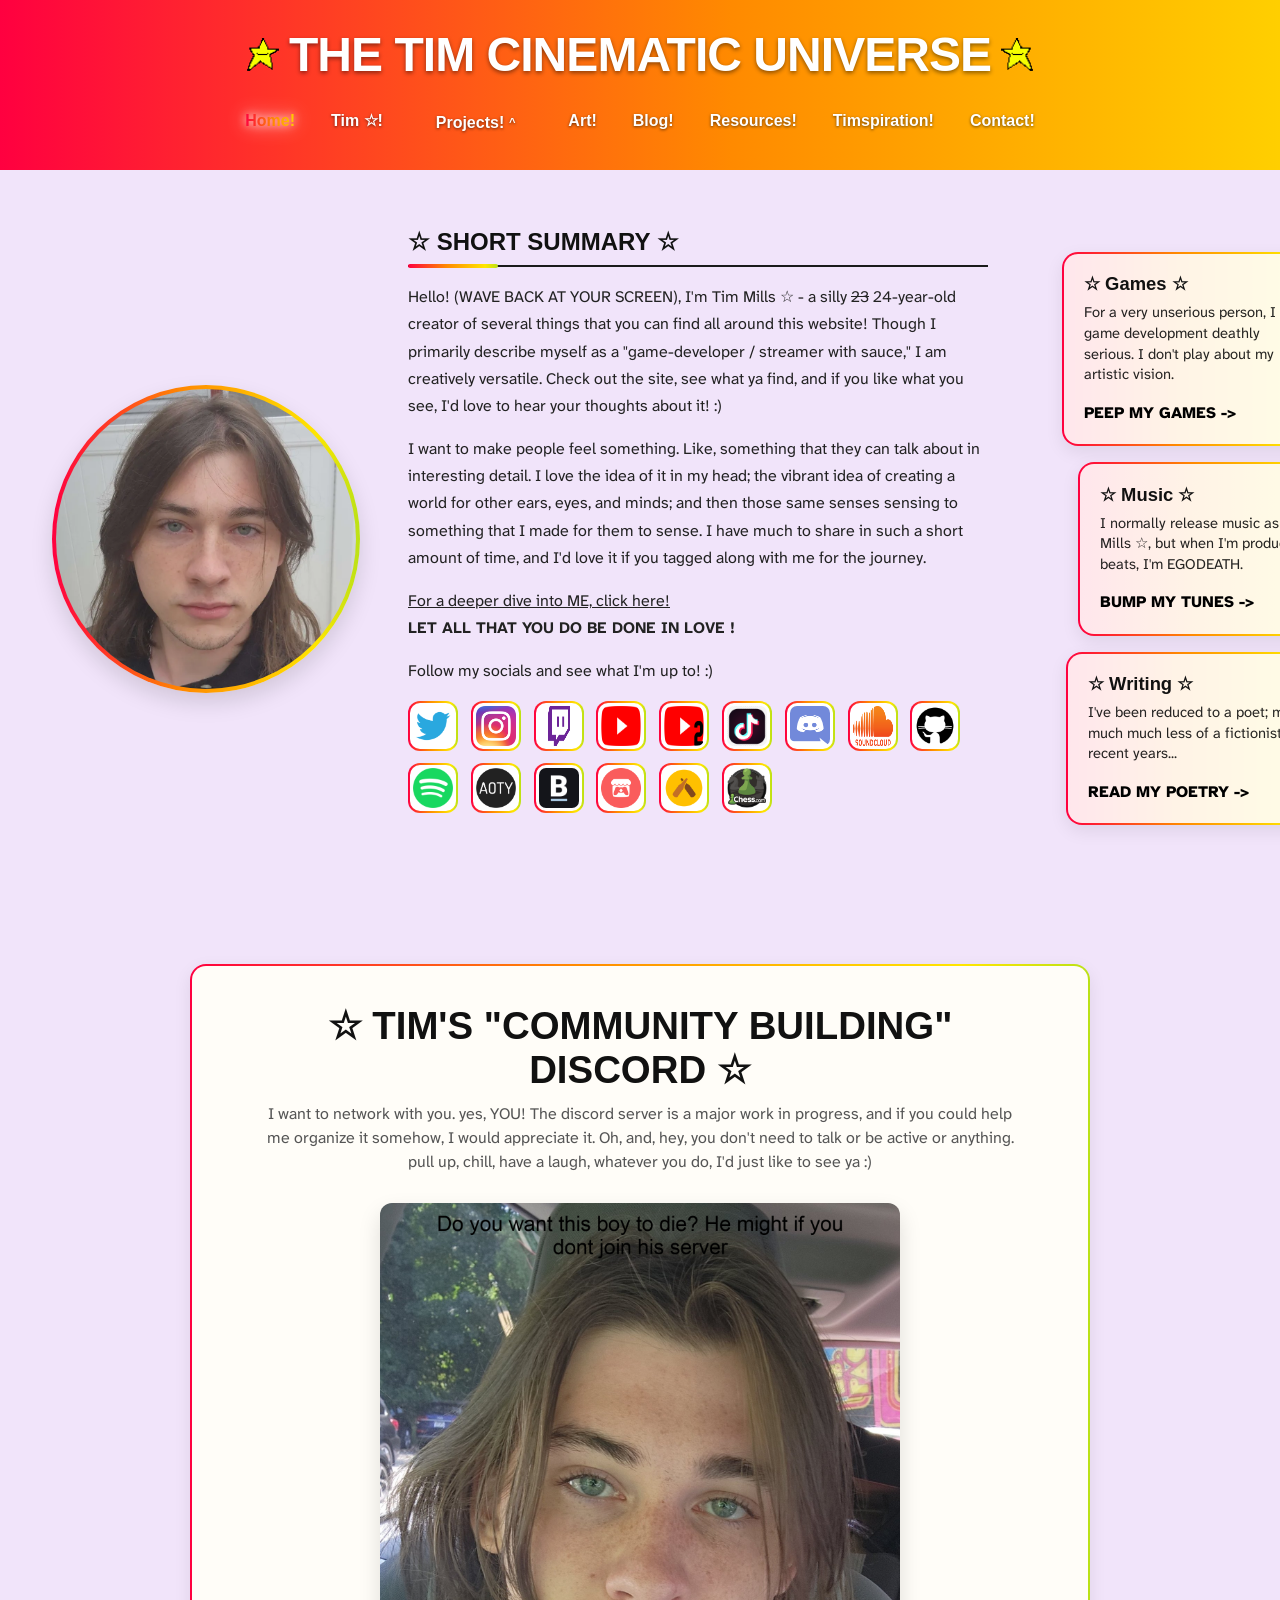
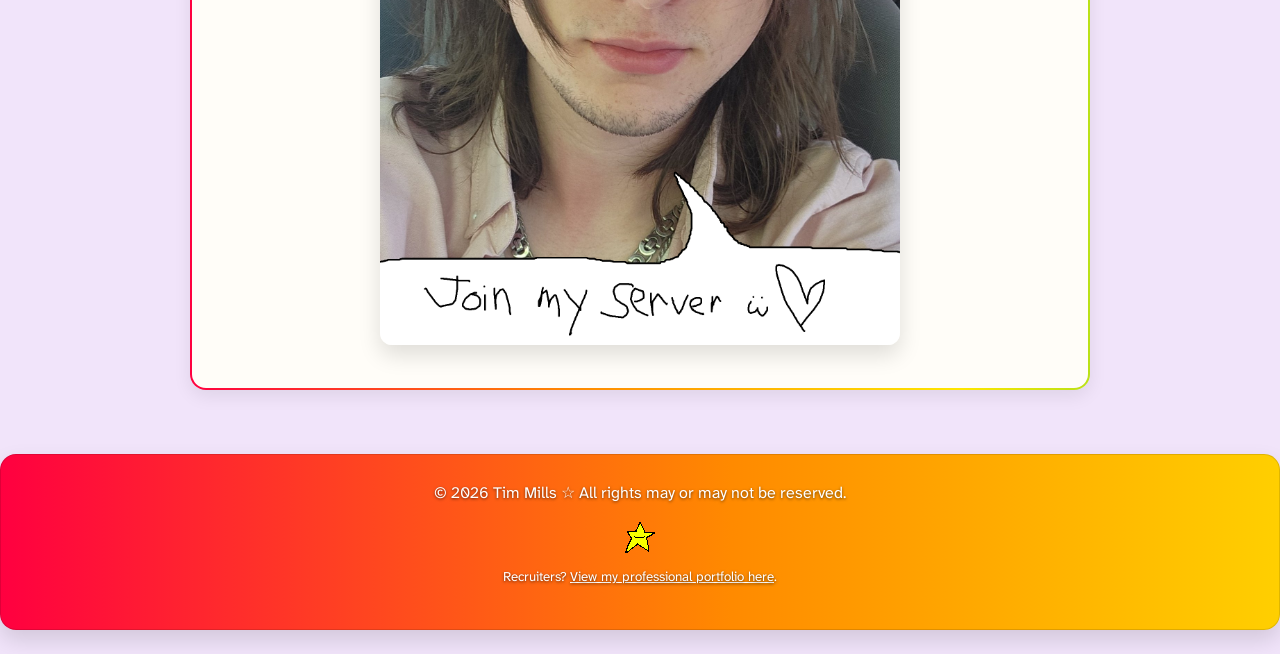
==== commit 692be8f3: "new blog post, new song, new poem, updates" ====
--- a/index.html
+++ b/index.html
@@ -43,8 +43,9 @@
   id="siteNavToggle"
   aria-expanded="false"
   aria-controls="siteNav"
+  aria-label="Open navigation menu"
 >
-☆~ MENU ~☆
+  ☰
 </button>
 
 <nav class="site-nav" id="siteNav" aria-label="Primary navigation">
@@ -94,12 +95,12 @@
 
         <p>
           Hello! (WAVE BACK AT YOUR SCREEN), I'm Tim Mills ☆ - a silly <s>23</s> 24-year-old creator of several things that you can find all around this website! Though I primarily describe myself as
-          a "game-developer with sauce," I am creatively versatile.
+          a "game-developer / streamer with sauce," I am creatively versatile.
           Check out the site, see what ya find, and if you like what you see, I'd love to hear your thoughts about it! :)
         </p>
 
-        <p>I want to make people feel something. Like, something that they can talk about in interesting detail. I love the idea of it in my head, like, 
-          the idea of creating a world for other ears, eyes, and minds, and then those same senses sensing to something that I made for them. I have much to share in such a short amount of time, 
+        <p>I want to make people feel something. Like, something that they can talk about in interesting detail. I love the idea of it in my head; 
+          the vibrant idea of creating a world for other ears, eyes, and minds; and then those same senses sensing to something that I made for them to sense. I have much to share in such a short amount of time, 
           and I'd love it if you tagged along with me for the journey.
         </p>
 
--- a/css/90-mobile.css
+++ b/css/90-mobile.css
@@ -646,7 +646,10 @@
     border: 2px solid transparent;
     border-radius: var(--radius-panel);
     background:
-      linear-gradient(rgba(255, 253, 250, 0.95), rgba(255, 253, 250, 0.95)) padding-box,
+      linear-gradient(
+        rgba(255, 253, 250, 0.95),
+        rgba(255, 253, 250, 0.95)
+      ) padding-box,
       var(--rainbow) border-box;
     background-size:
       100% 100%,
@@ -862,7 +865,10 @@
     border: 2px solid transparent;
     border-radius: var(--radius-panel);
     background:
-      linear-gradient(rgba(255, 253, 250, 0.94), rgba(255, 253, 250, 0.94)) padding-box,
+      linear-gradient(
+        rgba(255, 253, 250, 0.94),
+        rgba(255, 253, 250, 0.94)
+      ) padding-box,
       var(--rainbow) border-box;
     background-size:
       100% 100%,
@@ -1760,105 +1766,401 @@
 }
 
 @media (max-width: 640px) {
+  header {
+    position: relative;
+    display: flex;
+    align-items: center;
+    justify-content: center;
+    min-height: 54px;
+    padding: 0.5rem 3.5rem;
+    box-sizing: border-box;
+  }
+
   header h1,
   .site-title {
-    margin-bottom: 0.35rem;
+    display: flex;
+    align-items: center;
+    justify-content: center;
+    gap: 0.3rem;
+    width: auto;
+    min-width: 0;
+    max-width: 100%;
+    margin: 0;
+    font-size: clamp(0.8rem, 3.7vw, 1.05rem) !important;
+    line-height: 1;
+    text-align: center;
+    white-space: nowrap;
+  }
+
+  .site-title-character {
+    flex: 0 0 auto;
+    width: 22px;
+    height: 22px;
   }
 
   .site-nav-toggle {
-    position: relative;
+    position: absolute;
+    top: 50%;
+    right: 0.7rem;
+    z-index: 1001;
     isolation: isolate;
+
     display: inline-flex;
     align-items: center;
     justify-content: center;
-    width: auto;
-    min-width: 100px;
-    min-height: 20px;
-    margin: 0 auto;
-    padding: 0.10rem 0.5rem;
+
+    width: 38px;
+    min-width: 38px;
+    height: 38px;
+    min-height: 38px;
+
+    margin: 0;
+    padding: 0;
+
     border: 2px solid transparent;
     border-radius: var(--radius-control);
+
     background:
-      linear-gradient(var(--pastel-lavender), var(--pastel-lavender)) padding-box,
+      linear-gradient(
+        var(--pastel-lavender),
+        var(--pastel-lavender)
+      ) padding-box,
       var(--rainbow) border-box;
+
     background-size:
       100% 100%,
       300% 100%;
+
     color: var(--color-text-dark);
     -webkit-text-fill-color: var(--color-text-dark);
-    font-family: var(--font-display);
-    font-size: 0.65rem;
-    font-weight: 600;
+
+    font-family: Arial, sans-serif;
+    font-size: 1.35rem;
+    font-weight: 700;
     line-height: 1;
+
     text-align: center;
     text-shadow: none;
+
     cursor: pointer;
-    box-shadow: var(--shadow-card);
-    animation: mobile-menu-rainbow 7s linear infinite;
+
+    transform: translateY(-50%) !important;
+
+    box-shadow:
+      0 0 6px rgba(215, 184, 255, 0.5),
+      0 0 12px rgba(120, 224, 143, 0.2);
+
+    animation:
+      mobile-menu-rainbow 7s linear infinite;
+
     transition:
-      transform var(--transition-fast),
-      box-shadow var(--transition-fast);
-  }
-
-  .site-nav-toggle:hover,
-  .site-nav-toggle:focus-visible {
-    transform: translateY(-1px);
-    box-shadow: var(--shadow-red-hover);
-  }
-
-  .site-nav-toggle:active {
-    transform: translateY(1px) scale(0.98);
+      box-shadow 0.2s ease,
+      filter 0.2s ease;
+  }
+
+  .site-nav-toggle[aria-expanded="false"] {
+    animation:
+      mobile-menu-rainbow 7s linear infinite,
+      burger-glow 2.8s ease-in-out infinite;
+  }
+
+  .site-nav-toggle[aria-expanded="false"]:hover,
+  .site-nav-toggle[aria-expanded="false"]:focus-visible {
+    transform: translateY(-50%) !important;
+
+    animation:
+      mobile-menu-rainbow 7s linear infinite;
+
+    box-shadow:
+      0 0 12px rgba(215, 184, 255, 1),
+      0 0 22px rgba(120, 224, 143, 0.75),
+      0 0 30px rgba(255, 221, 87, 0.4);
+
+    filter: brightness(1.06);
+  }
+
+  .site-nav-toggle[aria-expanded="true"] {
+    transform: translateY(-50%) !important;
+
+    animation:
+      mobile-menu-rainbow 7s linear infinite;
+
+    box-shadow:
+      0 0 7px rgba(215, 184, 255, 0.7),
+      0 0 14px rgba(120, 224, 143, 0.3);
+
+    filter: none;
+  }
+
+  .site-nav-toggle[aria-expanded="true"]:hover,
+  .site-nav-toggle[aria-expanded="true"]:focus-visible {
+    transform: translateY(-50%) !important;
+
+    box-shadow:
+      0 0 10px rgba(215, 184, 255, 0.9),
+      0 0 19px rgba(120, 224, 143, 0.55);
+
+    filter: brightness(1.04);
+  }
+
+  .site-nav-toggle:active,
+  .site-nav-toggle[aria-expanded="false"]:active,
+  .site-nav-toggle[aria-expanded="true"]:active {
+    transform: translateY(-50%) !important;
+
+    box-shadow:
+      0 0 7px rgba(215, 184, 255, 0.8),
+      0 0 14px rgba(120, 224, 143, 0.45);
+
+    filter: brightness(0.98);
   }
 
   header > nav.site-nav {
-    display: none;
+    position: fixed;
+    top: 0;
+    right: 0;
+    z-index: 1000;
+
+    display: flex;
+    flex-direction: column;
+    align-items: stretch;
+    justify-content: flex-start;
+    flex-wrap: nowrap;
+
+    gap: 0.6rem;
+
+    width: min(78vw, 310px);
+    max-width: none;
+    height: 100dvh;
+
+    margin: 0;
+
+    padding:
+      calc(4.8rem + env(safe-area-inset-top))
+      0.85rem
+      calc(1.5rem + env(safe-area-inset-bottom));
+
+    overflow-x: hidden;
+    overflow-y: auto;
+
+    box-sizing: border-box;
+
+    border-left: 3px solid transparent;
+
+    background:
+      linear-gradient(
+        180deg,
+        #fff9dc 0%,
+        #edfff1 45%,
+        #f2edff 100%
+      ) padding-box,
+      var(--rainbow) border-box;
+
+    background-size:
+      100% 100%,
+      300% 100%;
+
+    box-shadow:
+      -12px 0 30px rgba(0, 0, 0, 0.18);
+
+    transform: translateX(105%);
+
+    visibility: hidden;
+    pointer-events: none;
+
+    transition:
+      transform 0.28s ease,
+      visibility 0.28s ease;
   }
 
   header > nav.site-nav.is-open {
-    display: grid;
-    grid-template-columns: repeat(2, minmax(0, 1fr));
-    gap: 0.55rem;
-    width: min(390px, calc(100% - 1rem));
-    margin: 0.55rem auto 0;
-    animation: mobile-nav-open 0.2s ease-out;
+    display: flex;
+
+    transform: translateX(0);
+
+    visibility: visible;
+    pointer-events: auto;
   }
 
   header > nav.site-nav > a,
   header > nav.site-nav > .nav-dropdown {
-    width: 100%;
+    flex: 0 0 auto;
+
     min-width: 0;
+    max-width: 100%;
+
+    box-sizing: border-box;
+  }
+
+  header > nav.site-nav > a {
+    width: 92%;
+
+    min-height: 44px;
+
+    padding: 0.65rem 0.75rem;
+
+    box-sizing: border-box;
+
+    font-size: 0.76rem;
+
+    text-align: center;
+
+    transition:
+      transform 0.2s ease,
+      box-shadow 0.2s ease;
+  }
+
+  header > nav.site-nav > a:nth-of-type(odd) {
+    align-self: flex-start;
+    transform: translateX(0);
+  }
+
+  header > nav.site-nav > a:nth-of-type(even) {
+    align-self: flex-end;
+    transform: translateX(0);
+  }
+
+  header > nav.site-nav > a:hover,
+  header > nav.site-nav > a:focus-visible {
+    transform: scale(1.025);
+  }
+
+  header > nav.site-nav > .nav-dropdown {
+    position: relative !important;
+    z-index: auto;
+
+    display: block;
+
+    align-self: center;
+
+    width: 97%;
+
+    min-width: 0;
+    max-width: 100%;
+
+    margin: 0.1rem 0;
+    padding: 0;
+
+    box-sizing: border-box;
+  }
+
+  header > nav.site-nav .nav-dropdown-toggle {
+    position: relative;
+
+    display: flex;
+
+    width: 100%;
+    min-width: 0;
+    max-width: 100%;
+
+    min-height: 52px;
+
     margin: 0;
-  }
-
-  header > nav.site-nav > a,
-  header > nav.site-nav .nav-dropdown-toggle {
-    width: 100%;
-    min-width: 0;
-    min-height: 36px;
-    padding: 0.4rem 0.35rem;
-    font-size: 0.72rem;
-  }
-
-  header > nav.site-nav > .nav-dropdown {
+
+    padding: 0.75rem 0.8rem;
+
+    box-sizing: border-box;
+
+    font-size: 0.9rem;
+    font-weight: 900;
+
+    text-align: center;
+
+    box-shadow:
+      var(--shadow-card),
+      0 0 12px rgba(255, 221, 87, 0.22);
+
+    transition:
+      transform 0.2s ease,
+      box-shadow 0.2s ease;
+  }
+
+  header > nav.site-nav .nav-dropdown-toggle:hover,
+  header > nav.site-nav .nav-dropdown-toggle:focus-visible {
+    transform: scale(1.025);
+
+    box-shadow:
+      var(--shadow-card),
+      0 0 10px rgba(255, 221, 87, 0.45),
+      0 0 18px rgba(215, 184, 255, 0.3);
+  }
+
+  header > nav.site-nav .nav-dropdown-menu {
+    position: relative !important;
+
+    top: auto !important;
+    right: auto !important;
+    bottom: auto !important;
+    left: auto !important;
+    inset: auto !important;
+
+    display: none;
+
+    width: calc(100% - 1rem) !important;
+    min-width: 0 !important;
+    max-width: calc(100% - 1rem) !important;
+
+    margin: 0.45rem auto 0.2rem !important;
+
+    padding: 0.4rem !important;
+
+    box-sizing: border-box;
+
+    transform: none !important;
+    translate: none !important;
+
+    opacity: 1;
+    visibility: visible;
+    pointer-events: auto;
+
+    box-shadow: none;
+  }
+
+  header > nav.site-nav .nav-dropdown.is-open .nav-dropdown-menu {
+    display: grid !important;
+
+    grid-template-columns:
+      repeat(2, minmax(0, 1fr));
+
+    gap: 0.4rem;
+  }
+
+  header > nav.site-nav .nav-dropdown-menu a {
+    position: relative !important;
+
+    top: auto !important;
+    right: auto !important;
+    bottom: auto !important;
+    left: auto !important;
+
     display: flex;
+
     align-items: center;
     justify-content: center;
-  }
-
-  header > nav.site-nav .nav-dropdown-menu {
-    z-index: 300;
-  }
-}
-
-@keyframes mobile-nav-open {
-  from {
-    opacity: 0;
-    transform: translateY(-6px);
-  }
-
-  to {
-    opacity: 1;
-    transform: translateY(0);
+
+    width: 100% !important;
+    min-width: 0 !important;
+    max-width: 100% !important;
+
+    min-height: 34px;
+
+    margin: 0 !important;
+
+    padding: 0.5rem 0.25rem !important;
+
+    box-sizing: border-box;
+
+    font-size: 0.65rem;
+    line-height: 1.15;
+
+    text-align: center;
+
+    transform: none !important;
+    translate: none !important;
+  }
+
+  body.mobile-nav-open {
+    overflow: hidden;
   }
 }
 
@@ -1876,9 +2178,28 @@
   }
 }
 
+@keyframes burger-glow {
+  0%,
+  100% {
+    box-shadow:
+      0 0 6px rgba(215, 184, 255, 0.5),
+      0 0 12px rgba(120, 224, 143, 0.2);
+  }
+
+  50% {
+    box-shadow:
+      0 0 10px rgba(215, 184, 255, 0.9),
+      0 0 19px rgba(120, 224, 143, 0.55),
+      0 0 25px rgba(255, 221, 87, 0.25);
+  }
+}
+
 @media (prefers-reduced-motion: reduce) {
   .site-nav-toggle,
-  header > nav.site-nav.is-open {
+  .site-nav-toggle[aria-expanded="false"],
+  .site-nav-toggle[aria-expanded="true"],
+  header > nav.site-nav {
     animation: none;
+    transition: none;
   }
 }
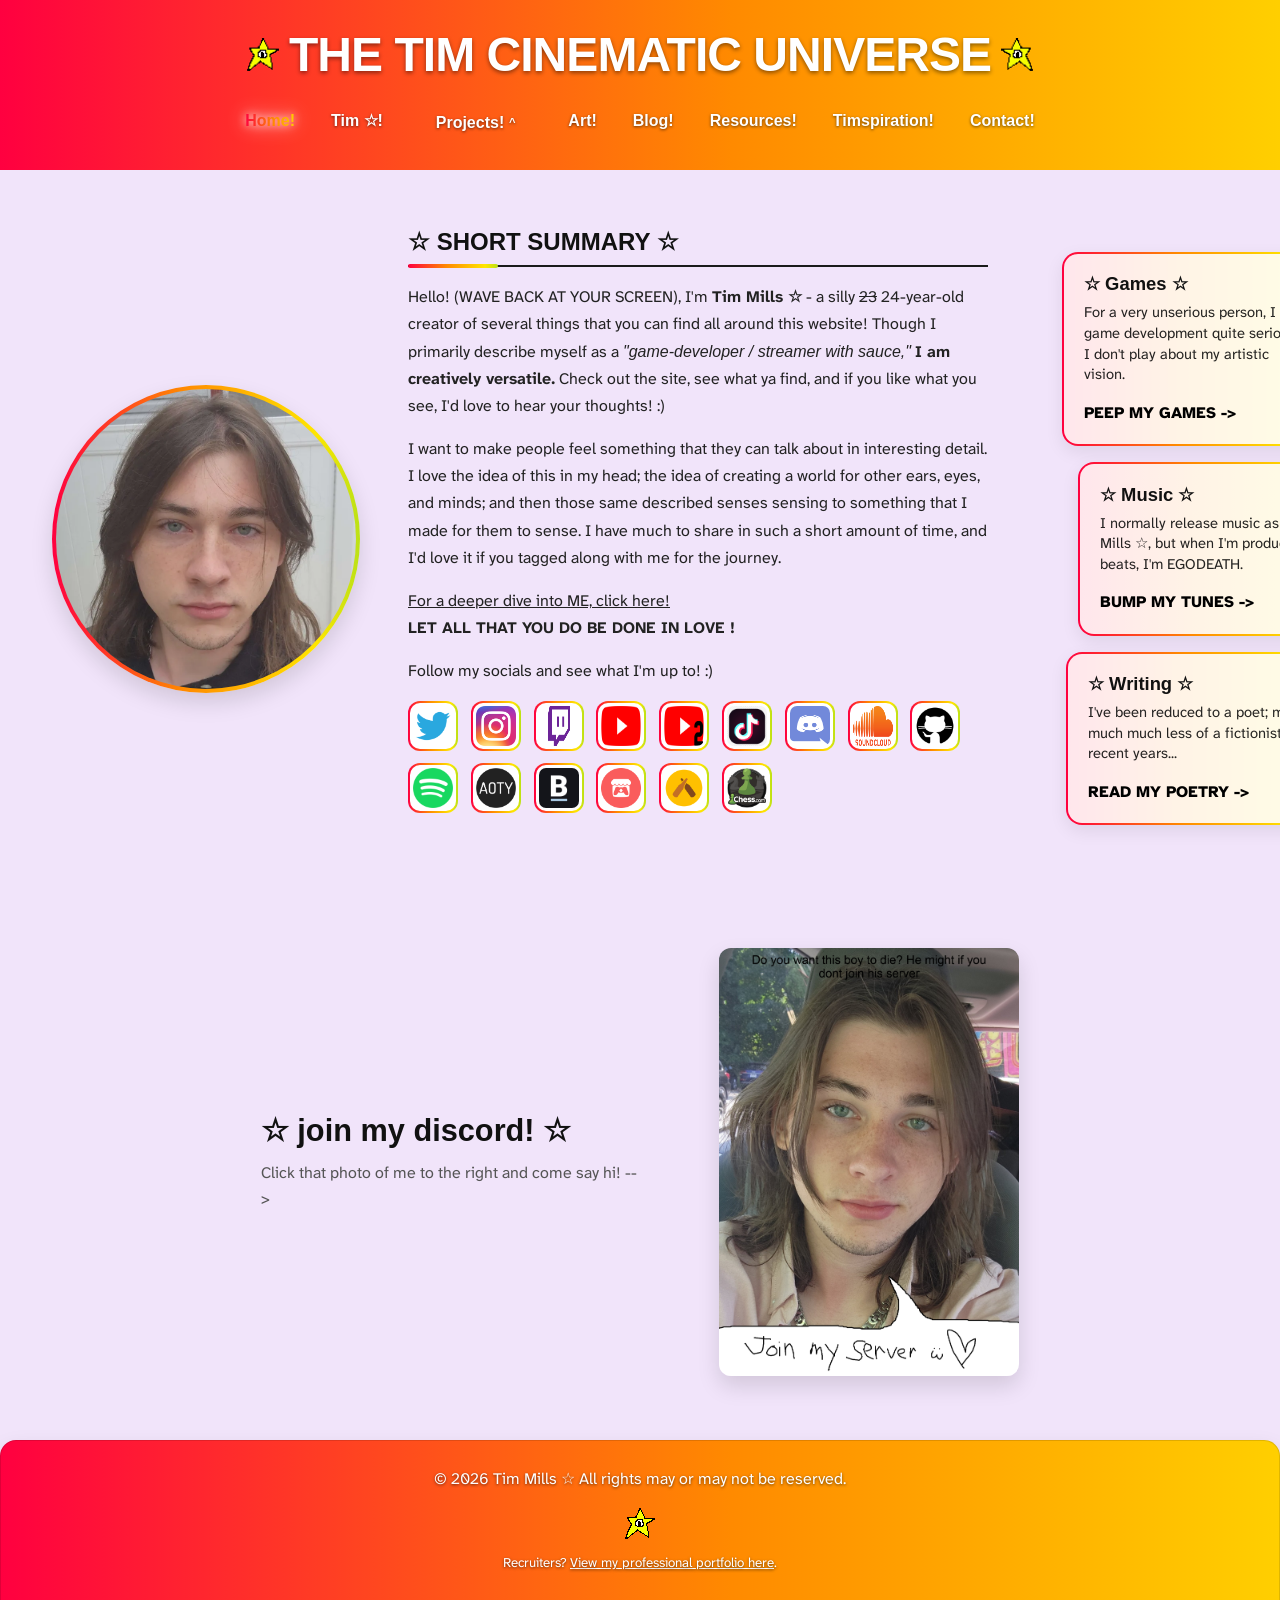
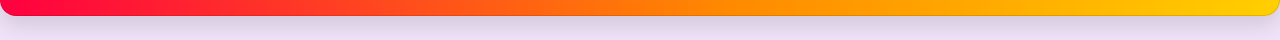
==== commit cec313b3: "changes to index page" ====
--- a/index.html
+++ b/index.html
@@ -85,7 +85,7 @@
         <a href="https://www.youtube.com/watch?v=yBbr9n9JnZg" target="_blank" rel="noopener" class="profile-link">
           <span class="profile-frame">
             <img src="images/tim_portraitzoom.png" alt="Tim Mills headshot" class="profile-pic" />
-            <span class="profile-hover-text">☆ click for his anthem ☆</span>
+            <span class="profile-hover-text">☆ click for anthem ☆</span>
           </span>
         </a>
       </div>
@@ -94,13 +94,13 @@
         <h2>☆ SHORT SUMMARY ☆</h2>
 
         <p>
-          Hello! (WAVE BACK AT YOUR SCREEN), I'm Tim Mills ☆ - a silly <s>23</s> 24-year-old creator of several things that you can find all around this website! Though I primarily describe myself as
-          a "game-developer / streamer with sauce," I am creatively versatile.
-          Check out the site, see what ya find, and if you like what you see, I'd love to hear your thoughts about it! :)
-        </p>
-
-        <p>I want to make people feel something. Like, something that they can talk about in interesting detail. I love the idea of it in my head; 
-          the vibrant idea of creating a world for other ears, eyes, and minds; and then those same senses sensing to something that I made for them to sense. I have much to share in such a short amount of time, 
+          Hello! (WAVE BACK AT YOUR SCREEN), I'm <b>Tim Mills ☆</b> - a silly <s>23</s> 24-year-old creator of several things that you can find all around this website! Though I primarily describe myself as
+          a <i>"game-developer / streamer with sauce,"</i> <b>I am creatively versatile.</b>
+          Check out the site, see what ya find, and if you like what you see, I'd love to hear your thoughts! :)
+        </p>
+
+        <p>I want to make people feel something that they can talk about in interesting detail. I love the idea of this in my head; 
+          the idea of creating a world for other ears, eyes, and minds; and then those same described senses sensing to something that I made for them to sense. I have much to share in such a short amount of time, 
           and I'd love it if you tagged along with me for the journey.
         </p>
 
@@ -176,11 +176,11 @@
       <div class="home-creative-stack">
         <a href="html/projects-games.html" class="explore-card">
           <h3>☆ Games ☆</h3>
-          <p>For a very unserious person, I take game development deathly serious. I don't play about my artistic vision.</p>
+          <p>For a very unserious person, I take game development quite serious. I don't play about my artistic vision.</p>
           <span class="explore-cta">PEEP MY GAMES -></span>
         </a>
 
-        <a href="html/projects-music.html" class="explore-card">
+        <a href="html/art.html" class="explore-card">
           <h3>☆ Music ☆</h3>
           <p>I normally release music as Tim Mills ☆, but when I'm producing beats, I'm EGODEATH.</p>
           <span class="explore-cta">BUMP MY TUNES -></span>
@@ -196,11 +196,10 @@
 
     <section id="discord-cta" class="center">
       <div class="discord-desktop-card">
-        <h2>☆ TIM'S "COMMUNITY BUILDING" DISCORD ☆</h2>
+        <h2>☆ join my discord! ☆</h2>
 
         <p class="discord-description">
-          I want to network with you. yes, YOU! The discord server is a major work in progress, and if you could help me organize it somehow, I would appreciate it.
-          Oh, and, hey, you don't need to talk or be active or anything. pull up, chill, have a laugh, whatever you do, I'd just like to see ya :)
+          Click that photo of me to the right and come say hi! -->
         </p>
 
         <a
@@ -217,18 +216,17 @@
             />
 
             <span class="discord-photo-message">
-              ☆ click the boy to join the server! or he... he will do a serious die! you don't want that, do you!? ☆
+              ☆ click the boy. ☆
             </span>
           </div>
         </a>
       </div>
 
       <div class="discord-mobile-original">
-        <h2>☆ JOIN MY "COMMUNITY BUILDING" DISCORD AND SAY HELLO! ☆</h2>
+        <h2>☆ join my discord. ☆</h2>
 
         <p class="discord-description">
-          I want to network with you. yes, you. Um, all of you out there, yes. The discord server is a major work in progress, and if you could help me organize it somehow, I would appreciate it.
-          Oh, and, hey, you don't need to talk or be active or anything. pull up, chill, have a laugh, whatever you do, I'd just like to see ya :)
+          I have a server you should join.
         </p>
 
         <p>
--- a/css/20-components.css
+++ b/css/20-components.css
@@ -1,3 +1,4 @@
+
 .discord-link {
   font-weight: 800;
   text-decoration: none;
@@ -17,32 +18,38 @@
 }
 
 #discord-cta {
-  width: min(900px, calc(100% - 5rem));
-  margin: 5rem auto 4rem;
+  width: min(900px, calc(100% - 3rem));
+  margin: 2.5rem auto 4rem;
   padding: 0;
 }
 
 .discord-desktop-card {
-  padding: 2.4rem 2.75rem 2.7rem;
-  border: 2px solid transparent;
-  border-radius: var(--radius-panel);
-  background:
-    linear-gradient(var(--color-paper), var(--color-paper)) padding-box,
-    var(--rainbow) border-box;
-  background-size:
-    100% 100%,
-    300% 100%;
-  animation: rainbow-flow 20s linear infinite;
-  box-shadow: var(--shadow-soft);
-  text-align: center;
-}
-
-.discord-desktop-card h2 {
-  margin: 0 auto 0.6rem;
+  display: grid;
+  grid-template-columns: minmax(0, 420px) minmax(220px, 300px);
+  grid-template-areas:
+    "heading image"
+    "description image";
+  justify-content: center;
+  align-items: center;
+  column-gap: clamp(1.5rem, 3vw, 3rem);
+  row-gap: 0.6rem;
   padding: 0;
   border: 0;
-  font-size: clamp(1.75rem, 3vw, 2.4rem);
-  line-height: 1.15;
+  border-radius: 0;
+  background: none;
+  animation: none;
+  box-shadow: none;
+  text-align: left;
+}
+
+.discord-desktop-card h2 {
+  grid-area: heading;
+  align-self: end;
+  margin: 0;
+  padding: 0;
+  border: 0;
+  font-size: clamp(1.5rem, 2.4vw, 2rem);
+  line-height: 1.25;
 }
 
 .discord-description {
@@ -50,13 +57,24 @@
   margin: 0 auto 1.8rem;
   color: var(--color-text-soft);
   font-size: 1rem;
-  line-height: 1.5;
+  line-height: 1.6;
+}
+
+.discord-desktop-card .discord-description {
+  grid-area: description;
+  align-self: start;
+  max-width: 38ch;
+  margin: 0;
+  text-align: left;
 }
 
 .discord-image-link {
+  grid-area: image;
   display: block;
-  width: min(520px, 100%);
-  margin: 0 auto;
+  width: 100%;
+  max-width: 300px;
+  margin: 0;
+  justify-self: center;
   border-radius: var(--radius-card);
   color: inherit;
   text-decoration: none;
@@ -72,6 +90,7 @@
 }
 
 .discord-image-link .about-image {
+  display: block;
   width: 100%;
   max-width: none;
   margin: 0;
@@ -82,19 +101,18 @@
 .discord-photo-message {
   position: absolute;
   left: 50%;
-  bottom: 1.25rem;
-  width: calc(100% - 2rem);
-  max-width: 470px;
-  padding: 0.65rem 0.85rem;
-  transform: translateX(-50%) translateY(12px);
+  bottom: calc(100% + 12px);
+  width: min(270px, 70vw);
+  padding: 0.7rem 0.85rem;
+  transform: translateX(-50%) translateY(8px);
   border-radius: var(--radius-control);
-  background: rgba(15, 15, 20, 0.9);
+  background: rgba(15, 15, 20, 0.93);
   color: #fff;
   font-family: var(--font-ui);
-  font-size: 0.88rem;
-  font-weight: 800;
-  line-height: 1.35;
-  letter-spacing: 0.02em;
+  font-size: 0.78rem;
+  font-weight: 700;
+  line-height: 1.4;
+  letter-spacing: 0.01em;
   text-align: center;
   opacity: 0;
   visibility: hidden;
@@ -108,7 +126,7 @@
 
 .discord-image-link:hover .discord-photo-wrap,
 .discord-image-link:focus-visible .discord-photo-wrap {
-  transform: translateY(-6px);
+  transform: translateY(-4px);
 }
 
 .discord-image-link:hover .about-image,
@@ -121,6 +139,29 @@
   opacity: 1;
   visibility: visible;
   transform: translateX(-50%) translateY(0);
+}
+
+@media (max-width: 760px) {
+  .discord-desktop-card {
+    grid-template-columns: minmax(0, 1fr);
+    grid-template-areas:
+      "heading"
+      "description"
+      "image";
+    justify-items: center;
+    gap: 1rem;
+    text-align: center;
+  }
+
+  .discord-desktop-card h2,
+  .discord-desktop-card .discord-description {
+    text-align: center;
+  }
+
+  .discord-image-link {
+    width: 220px;
+    max-width: 100%;
+  }
 }
 
 :where(
@@ -923,4 +964,4 @@
   .status-panel {
     animation: none;
   }
-}+}
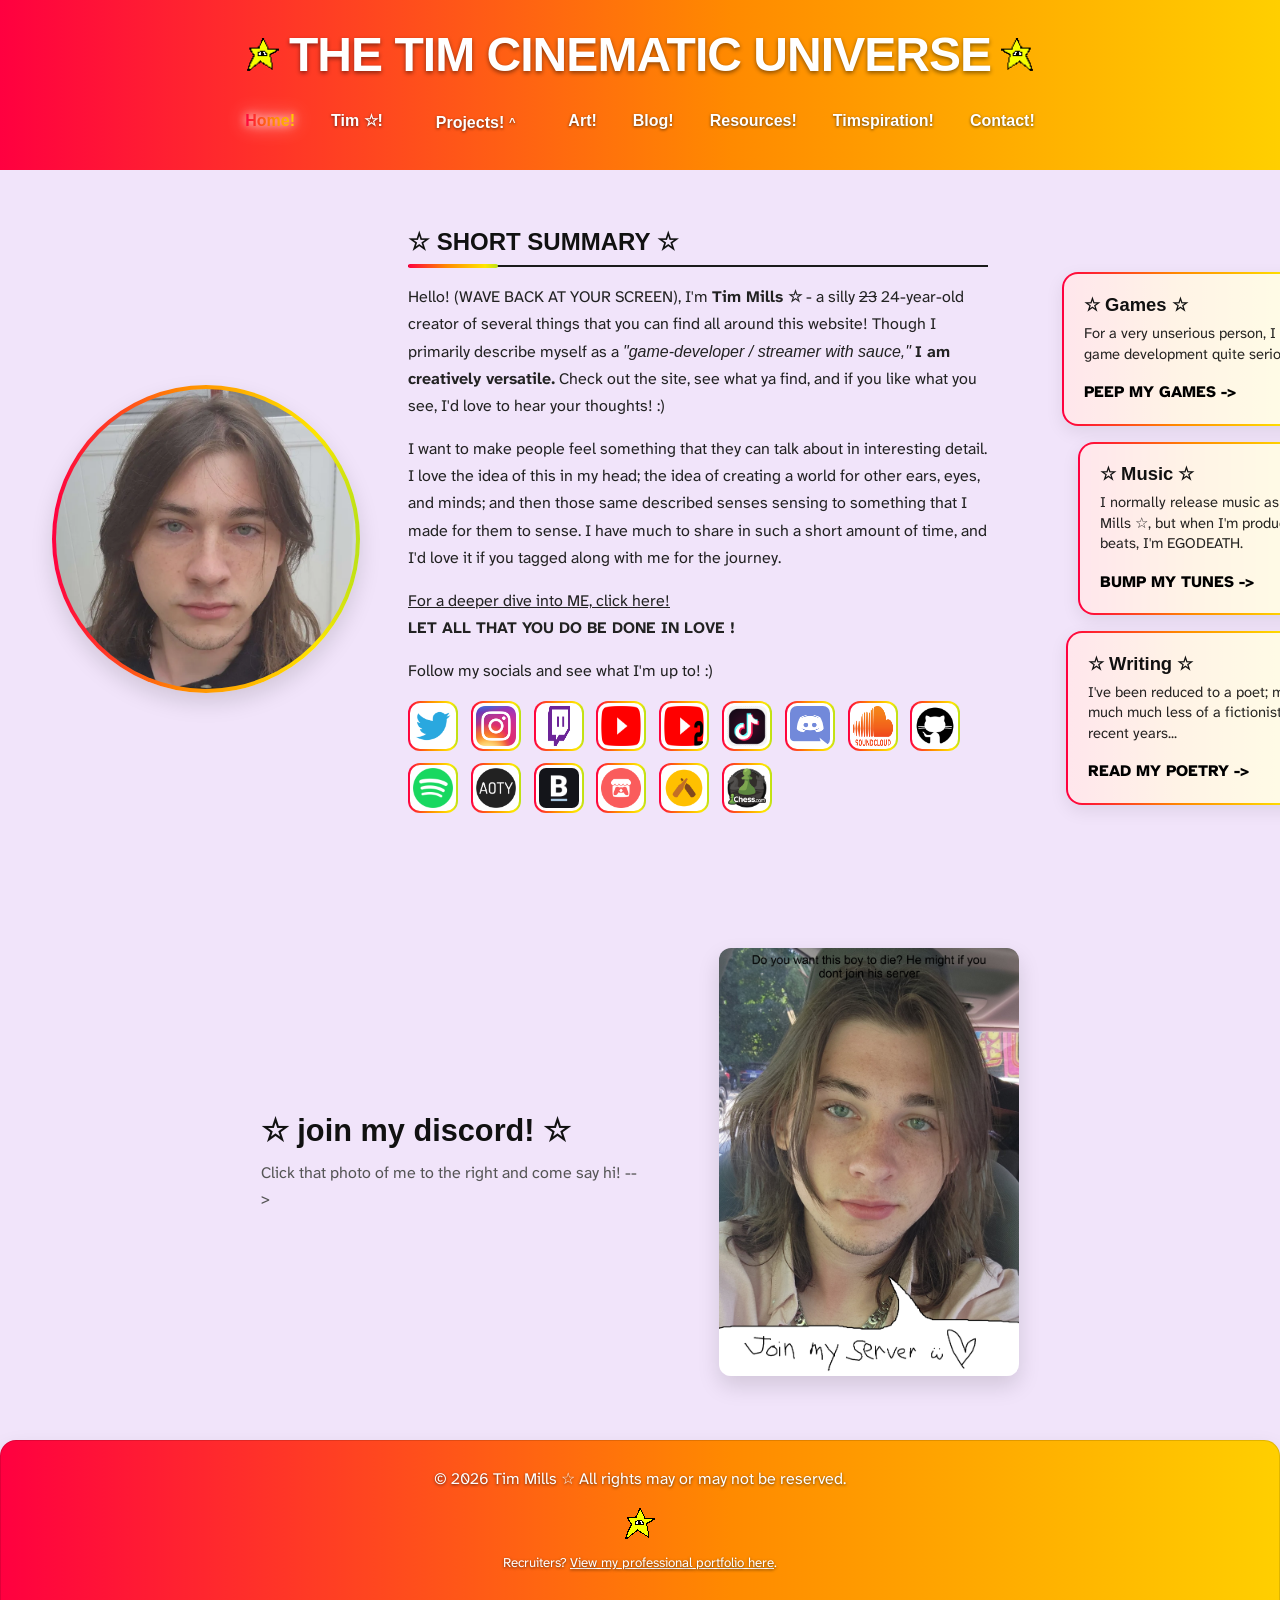
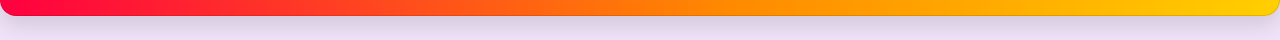
==== commit 369b0fdd: "more minor changes" ====
--- a/index.html
+++ b/index.html
@@ -176,7 +176,7 @@
       <div class="home-creative-stack">
         <a href="html/projects-games.html" class="explore-card">
           <h3>☆ Games ☆</h3>
-          <p>For a very unserious person, I take game development quite serious. I don't play about my artistic vision.</p>
+          <p>For a very unserious person, I take game development quite serious! </p>
           <span class="explore-cta">PEEP MY GAMES -></span>
         </a>
 
--- a/css/90-mobile.css
+++ b/css/90-mobile.css
@@ -1,3 +1,4 @@
+
 .site-nav-toggle {
   display: none;
 }
@@ -1129,48 +1130,55 @@
     top: 0.5rem;
     z-index: 100;
     width: 100%;
+    margin-bottom: 1.4rem;
     align-self: start;
   }
 
   .resources-page-redesign .projects-category-nav {
-    width: min(390px, 100%);
-    padding: 0.6rem 0.7rem 0.75rem;
+    display: grid;
+    grid-template-columns: minmax(0, 1fr) 36px;
+    align-items: center;
+    column-gap: 0.55rem;
+    width: min(420px, 100%);
+    padding: 0.6rem 0.65rem;
+    border-radius: 24px;
+    box-sizing: border-box;
+    box-shadow: 0 6px 20px rgba(57, 35, 78, 0.12);
   }
 
   .resources-page-redesign .projects-nav-prompt {
-    display: flex;
-    align-items: center;
-    justify-content: center;
-    width: 100%;
-    min-height: 30px;
-    margin: 0;
-    padding: 0 2.5rem;
-    font-size: 0.66rem;
-    line-height: 1.2;
-    text-align: center;
+    display: none;
   }
 
   .resources-page-redesign .projects-category-links {
     display: grid;
+    grid-column: 1;
+    grid-row: 1;
     grid-template-columns: repeat(2, minmax(0, 1fr));
-    gap: 0.5rem;
-    width: 100%;
+    gap: 0.45rem;
+    width: 100%;
+    min-width: 0;
     overflow: visible;
   }
 
   .resources-page-redesign .projects-category-nav a {
     width: 100%;
     min-width: 0;
-    min-height: 34px;
-    padding: 0.45rem 0.5rem;
-    font-size: 0.7rem;
+    min-height: 40px;
+    padding: 0.55rem 0.4rem;
+    box-sizing: border-box;
+    font-size: 0.76rem;
     text-align: center;
   }
 
   .resources-page-redesign .projects-nav-close {
-    top: 0.55rem;
-    right: 0.55rem;
-    z-index: 2;
+    position: static;
+    grid-column: 2;
+    grid-row: 1;
+    align-self: center;
+    justify-self: center;
+    width: 34px;
+    height: 34px;
     transform: none !important;
   }
 
@@ -1508,17 +1516,15 @@
 
   .resources-page-redesign .projects-category-nav-wrap {
     top: 0.35rem;
+    margin-bottom: 1.15rem;
   }
 
   .resources-page-redesign .projects-category-nav {
     width: 100%;
-    padding: 0.55rem 0.6rem 0.65rem;
-  }
-
-  .resources-page-redesign .projects-nav-prompt {
-    min-height: 29px;
-    padding: 0 2.35rem;
-    font-size: 0.62rem;
+    grid-template-columns: minmax(0, 1fr) 34px;
+    column-gap: 0.4rem;
+    padding: 0.5rem 0.55rem;
+    border-radius: 22px;
   }
 
   .resources-page-redesign .projects-category-links {
@@ -1526,14 +1532,14 @@
   }
 
   .resources-page-redesign .projects-category-nav a {
-    min-height: 32px;
-    padding: 0.4rem 0.35rem;
-    font-size: 0.66rem;
+    min-height: 38px;
+    padding: 0.5rem 0.25rem;
+    font-size: 0.72rem;
   }
 
   .resources-page-redesign .projects-nav-close {
-    top: 0.45rem;
-    right: 0.45rem;
+    width: 32px;
+    height: 32px;
   }
 
   .frag-page {
@@ -1915,11 +1921,32 @@
     filter: brightness(0.98);
   }
 
+  header::after {
+    content: "";
+    position: fixed;
+    inset: 0;
+    z-index: 999;
+    background: rgba(19, 12, 30, 0.56);
+    opacity: 0;
+    visibility: hidden;
+    pointer-events: none;
+    transition:
+      opacity 280ms ease,
+      visibility 280ms ease;
+  }
+
+  body.mobile-nav-open header::after,
+  header:has(> nav.site-nav.is-open)::after {
+    opacity: 1;
+    visibility: visible;
+  }
+
   header > nav.site-nav {
     position: fixed;
     top: 0;
     right: 0;
     z-index: 1000;
+    isolation: isolate;
 
     display: flex;
     flex-direction: column;
@@ -1936,9 +1963,9 @@
     margin: 0;
 
     padding:
-      calc(4.8rem + env(safe-area-inset-top))
+      calc(9.05rem + env(safe-area-inset-top))
       0.85rem
-      calc(1.5rem + env(safe-area-inset-bottom));
+      calc(6.25rem + env(safe-area-inset-bottom));
 
     overflow-x: hidden;
     overflow-y: auto;
@@ -1948,20 +1975,32 @@
     border-left: 3px solid transparent;
 
     background:
+      radial-gradient(
+        circle at 16% 22%,
+        rgba(255, 199, 227, 0.5),
+        transparent 38%
+      ) padding-box,
+      radial-gradient(
+        circle at 91% 82%,
+        rgba(197, 215, 255, 0.56),
+        transparent 43%
+      ) padding-box,
       linear-gradient(
-        180deg,
-        #fff9dc 0%,
-        #edfff1 45%,
-        #f2edff 100%
+        165deg,
+        #fff9e6 0%,
+        #f4f0ff 50%,
+        #e8fff6 100%
       ) padding-box,
       var(--rainbow) border-box;
 
     background-size:
       100% 100%,
+      100% 100%,
+      100% 100%,
       300% 100%;
 
     box-shadow:
-      -12px 0 30px rgba(0, 0, 0, 0.18);
+      -14px 0 36px rgba(58, 41, 84, 0.19);
 
     transform: translateX(105%);
 
@@ -1971,6 +2010,10 @@
     transition:
       transform 0.28s ease,
       visibility 0.28s ease;
+
+    --sidebar-decoration-width: 108.695652%;
+    --sidebar-first-center: 54.347826%;
+    --sidebar-last-center: 45.652174%;
   }
 
   header > nav.site-nav.is-open {
@@ -1982,8 +2025,41 @@
     pointer-events: auto;
   }
 
+  header > nav.site-nav::before,
+  header > nav.site-nav::after {
+    content: "";
+    position: absolute;
+    z-index: 0;
+    display: block;
+    background-image: url("../images/STARGORE_BLINK.gif");
+    background-position: center;
+    background-repeat: no-repeat;
+    background-size: contain;
+    pointer-events: none;
+  }
+
+  header > nav.site-nav::before {
+    top: 185px;
+    left: -18px;
+    width: 142px;
+    height: 142px;
+    opacity: 0.09;
+    transform: rotate(-19deg);
+  }
+
+  header > nav.site-nav::after {
+    right: -12px;
+    bottom: 42px;
+    width: 170px;
+    height: 170px;
+    opacity: 0.11;
+    transform: rotate(22deg);
+  }
+
   header > nav.site-nav > a,
   header > nav.site-nav > .nav-dropdown {
+    position: relative;
+    z-index: 1;
     flex: 0 0 auto;
 
     min-width: 0;
@@ -2010,6 +2086,43 @@
       box-shadow 0.2s ease;
   }
 
+  header > nav.site-nav > a:first-of-type::after {
+    content: "☆ Follow your heart! ☆";
+    position: absolute;
+    top: calc(-4.85rem - 2px);
+    left: var(--sidebar-first-center);
+    z-index: 3;
+    display: block;
+    width: var(--sidebar-decoration-width);
+    box-sizing: border-box;
+    padding: 0 0 0.8rem;
+    border: 0;
+    border-radius: 0;
+    background-image:
+      var(--rainbow),
+      linear-gradient(#1c1721, #1c1721);
+    background-size:
+      34% 3px,
+      100% 2px;
+    background-position:
+      0 bottom,
+      center bottom;
+    background-repeat: no-repeat;
+    color: #19141f;
+    -webkit-text-fill-color: #19141f;
+    font-family: var(--font-display, var(--font-ui, inherit));
+    font-size: clamp(1.05rem, 4.7vw, 1.3rem);
+    font-weight: 700;
+    line-height: 1.25;
+    letter-spacing: -0.02em;
+    text-align: center;
+    text-shadow: none;
+    white-space: nowrap;
+    pointer-events: none;
+    transform: translateX(-50%);
+    animation: mobile-nav-title-accent 5.5s ease-in-out infinite alternate;
+  }
+
   header > nav.site-nav > a:nth-of-type(odd) {
     align-self: flex-start;
     transform: translateX(0);
@@ -2025,9 +2138,42 @@
     transform: scale(1.025);
   }
 
+  header > nav.site-nav > a:last-of-type::after {
+    content: "© 2026 Tim Mills ☆ All rights may or may not be reserved.";
+    position: absolute;
+    top: calc(100% + 1.6rem);
+    left: calc(var(--mobile-sidebar-align-left, 50%) + 18px);
+    display: block;
+    width: var(--mobile-sidebar-align-width, 108.7%);
+    padding: 1rem 0.1rem 0;
+    background-image:
+      linear-gradient(#1c1721, #1c1721),
+      var(--rainbow);
+    background-size:
+      100% 2px,
+      34% 4px;
+    background-repeat: no-repeat;
+    background-position:
+      center top,
+      right top;
+    color: #4d405d;
+    -webkit-text-fill-color: #4d405d;
+    font-family: var(--font-ui, inherit);
+    font-size: 0.67rem;
+    font-weight: 600;
+    line-height: 1.5;
+    letter-spacing: 0;
+    text-align: center;
+    text-shadow: none;
+    white-space: normal;
+    pointer-events: none;
+    transform: translateX(-50%);
+    animation: mobile-footer-rainbow 5.5s ease-in-out infinite alternate;
+  }
+
   header > nav.site-nav > .nav-dropdown {
     position: relative !important;
-    z-index: auto;
+    z-index: 1;
 
     display: block;
 
@@ -2042,6 +2188,21 @@
     padding: 0;
 
     box-sizing: border-box;
+  }
+
+  header > nav.site-nav > .nav-dropdown::before {
+    content: "";
+    position: fixed;
+    top: 4px;
+    right: -12px;
+    z-index: 0;
+    display: block;
+    width: 155px;
+    height: 155px;
+    background: url("../images/STARGORE_BLINK.gif") center / contain no-repeat;
+    opacity: 0.10;
+    transform: rotate(22deg);
+    pointer-events: none;
   }
 
   header > nav.site-nav .nav-dropdown-toggle {
@@ -2159,8 +2320,69 @@
     translate: none !important;
   }
 
+  header > nav.site-nav > a:active,
+  header > nav.site-nav .nav-dropdown-toggle:active,
+  header > nav.site-nav .nav-dropdown-menu a:active {
+    transform: none !important;
+    box-shadow:
+      0 0 0 2px rgba(255, 25, 65, 0.34),
+      0 0 14px rgba(255, 25, 65, 0.72),
+      0 0 28px rgba(255, 25, 65, 0.28) !important;
+  }
+
+  header > nav.site-nav > a:focus-visible,
+  header > nav.site-nav .nav-dropdown-toggle:focus-visible,
+  header > nav.site-nav .nav-dropdown-menu a:focus-visible {
+    outline: 2px solid #bd0d4d;
+    outline-offset: 3px;
+    box-shadow:
+      0 0 0 2px rgba(255, 25, 65, 0.16),
+      0 0 14px rgba(255, 25, 65, 0.5);
+  }
+
   body.mobile-nav-open {
     overflow: hidden;
+  }
+}
+
+@media (max-width: 380px) {
+  header > nav.site-nav > a:first-of-type::after {
+    font-size: 1.03rem;
+  }
+
+  header > nav.site-nav > .nav-dropdown::before {
+    width: 135px;
+    height: 135px;
+  }
+
+  header > nav.site-nav::before {
+    width: 112px;
+    height: 112px;
+  }
+
+  header > nav.site-nav::after {
+    width: 135px;
+    height: 135px;
+  }
+}
+
+@keyframes mobile-nav-title-accent {
+  from {
+    background-position: 0 bottom, center bottom;
+  }
+
+  to {
+    background-position: 100% bottom, center bottom;
+  }
+}
+
+@keyframes mobile-nav-footer-accent {
+  from {
+    background-position: 0 top, center top;
+  }
+
+  to {
+    background-position: 100% top, center top;
   }
 }
 
@@ -2198,8 +2420,46 @@
   .site-nav-toggle,
   .site-nav-toggle[aria-expanded="false"],
   .site-nav-toggle[aria-expanded="true"],
-  header > nav.site-nav {
+  header > nav.site-nav,
+  header > nav.site-nav > a:first-of-type::after,
+  header > nav.site-nav > a:last-of-type::after {
     animation: none;
     transition: none;
   }
-}+
+  header::after {
+    transition: none;
+  }
+
+  header > nav.site-nav::before,
+  header > nav.site-nav::after,
+  header > nav.site-nav > .nav-dropdown::before {
+    display: none;
+  }
+}
+
+
+@keyframes mobile-footer-rainbow {
+  from {
+    background-position:
+      center top,
+      35% top;
+  }
+
+  to {
+    background-position:
+      center top,
+      100% top;
+  }
+}
+
+@media (max-width: 900px) {
+  #discord-cta .discord-mobile-original {
+    padding: 0;
+    border: 0;
+    border-radius: 0;
+    background: transparent;
+    animation: none;
+    box-shadow: none;
+  }
+}
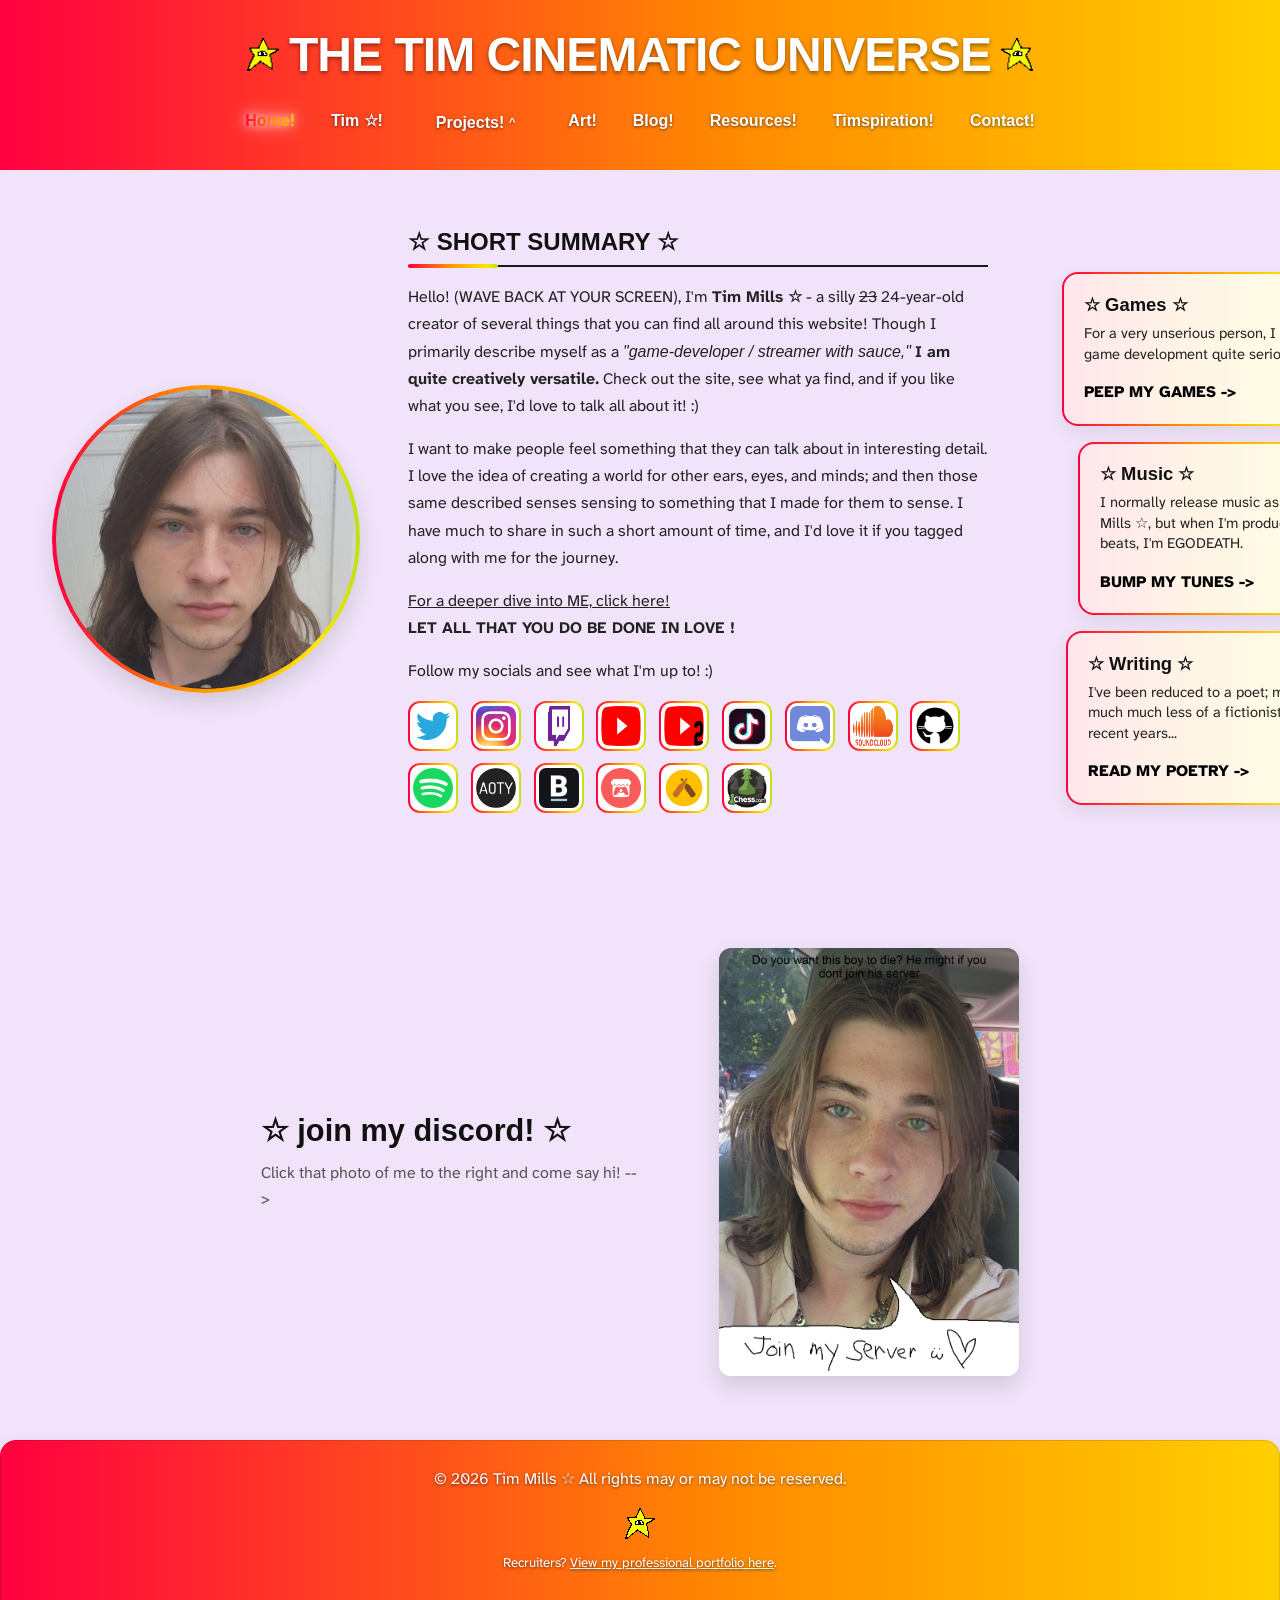
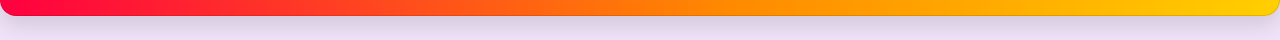
==== commit 4f7323e4: "text edits" ====
--- a/index.html
+++ b/index.html
@@ -95,12 +95,12 @@
 
         <p>
           Hello! (WAVE BACK AT YOUR SCREEN), I'm <b>Tim Mills ☆</b> - a silly <s>23</s> 24-year-old creator of several things that you can find all around this website! Though I primarily describe myself as
-          a <i>"game-developer / streamer with sauce,"</i> <b>I am creatively versatile.</b>
-          Check out the site, see what ya find, and if you like what you see, I'd love to hear your thoughts! :)
-        </p>
-
-        <p>I want to make people feel something that they can talk about in interesting detail. I love the idea of this in my head; 
-          the idea of creating a world for other ears, eyes, and minds; and then those same described senses sensing to something that I made for them to sense. I have much to share in such a short amount of time, 
+          a <i>"game-developer / streamer with sauce,"</i> <b> I am quite creatively versatile.</b>
+          Check out the site, see what ya find, and if you like what you see, I'd love to talk all about it! :)
+        </p>
+
+        <p>I want to make people feel something that they can talk about in interesting detail. I love the idea of creating a world for other ears, eyes, and minds; and then those same described 
+          senses sensing to something that I made for them to sense. I have much to share in such a short amount of time, 
           and I'd love it if you tagged along with me for the journey.
         </p>
 
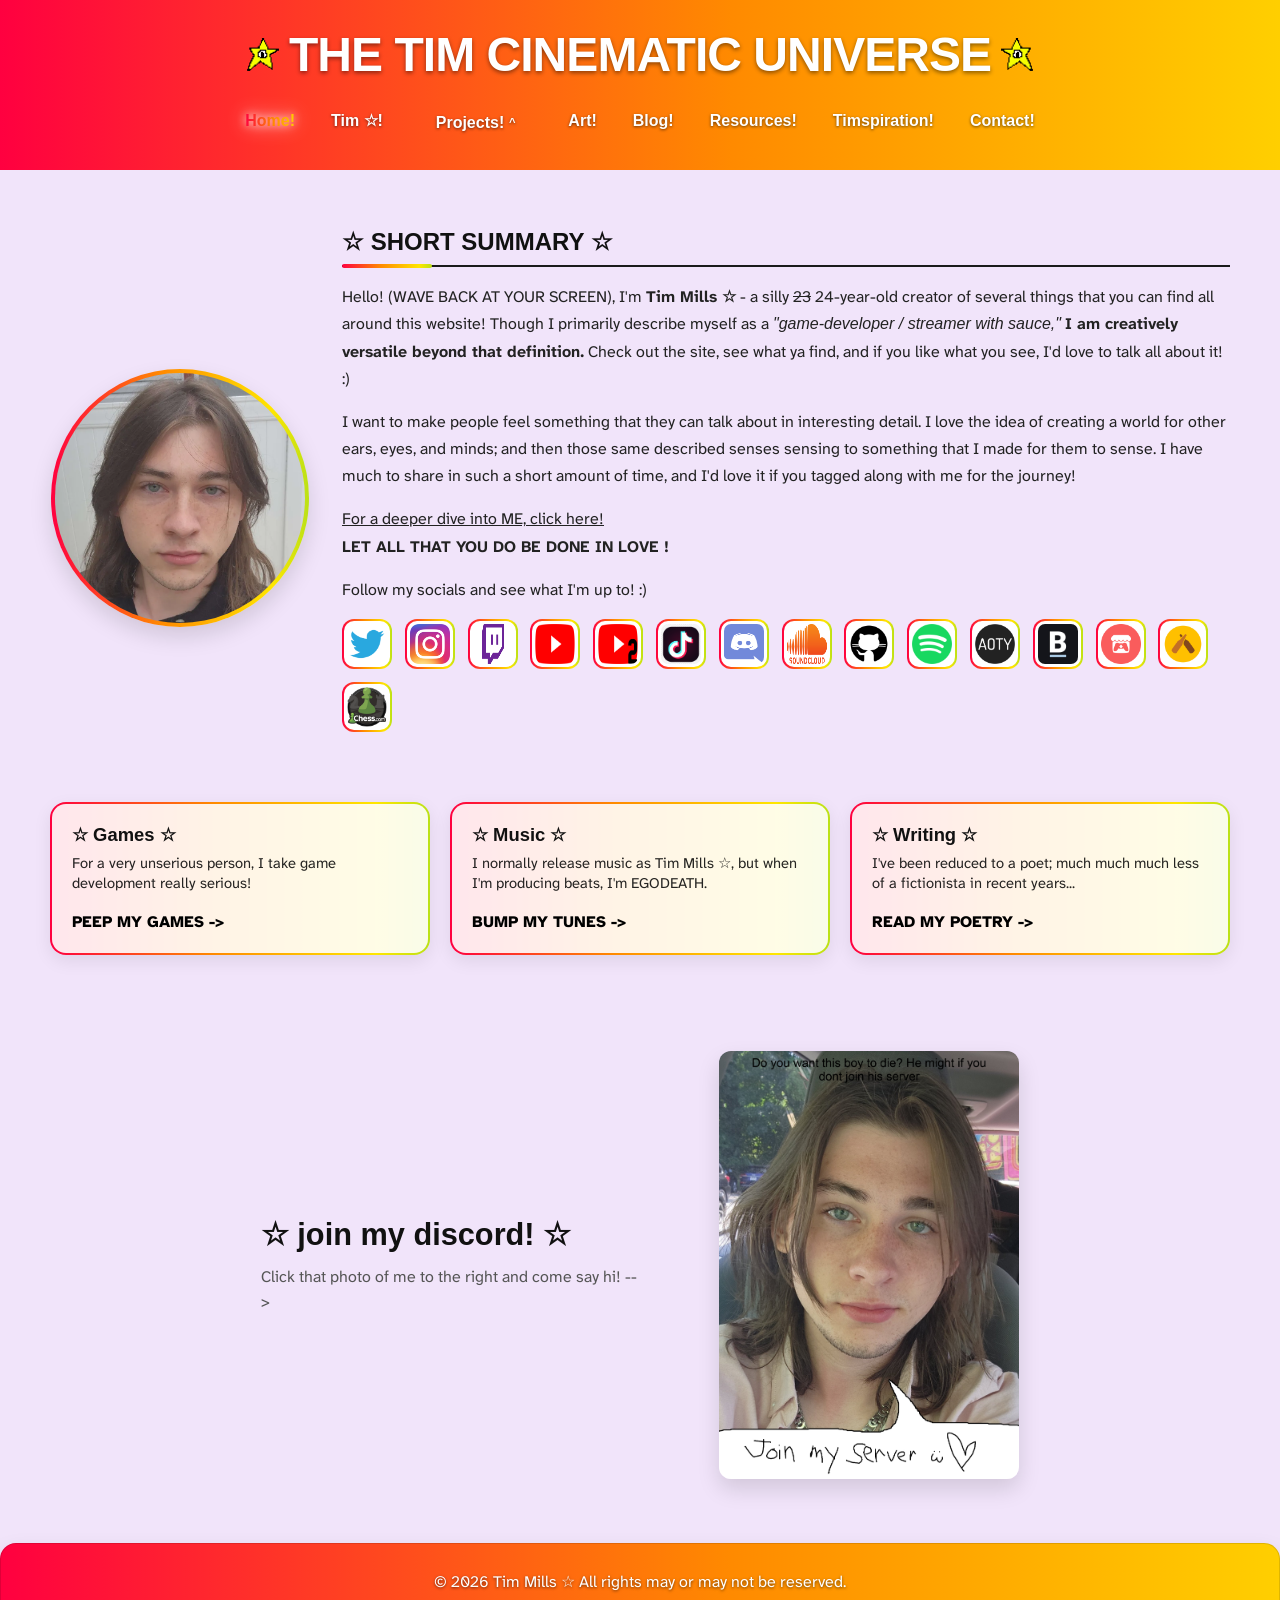
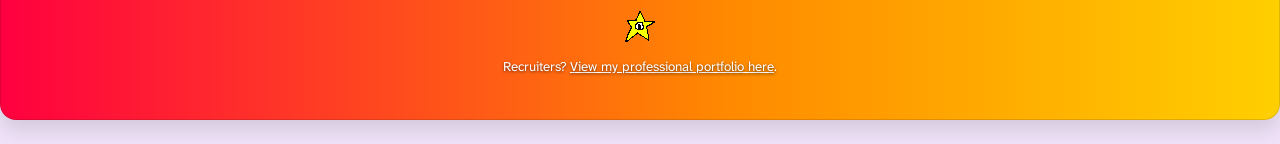
==== commit 31d3dc26: "text edit" ====
--- a/index.html
+++ b/index.html
@@ -95,13 +95,13 @@
 
         <p>
           Hello! (WAVE BACK AT YOUR SCREEN), I'm <b>Tim Mills ☆</b> - a silly <s>23</s> 24-year-old creator of several things that you can find all around this website! Though I primarily describe myself as
-          a <i>"game-developer / streamer with sauce,"</i> <b> I am quite creatively versatile.</b>
+          a <i>"game-developer / streamer with sauce,"</i> <b> I am creatively versatile beyond that definition.</b>
           Check out the site, see what ya find, and if you like what you see, I'd love to talk all about it! :)
         </p>
 
         <p>I want to make people feel something that they can talk about in interesting detail. I love the idea of creating a world for other ears, eyes, and minds; and then those same described 
           senses sensing to something that I made for them to sense. I have much to share in such a short amount of time, 
-          and I'd love it if you tagged along with me for the journey.
+          and I'd love it if you tagged along with me for the journey!
         </p>
 
         <a href="html/tim.html">For a deeper dive into ME, click here!</a>
@@ -176,7 +176,7 @@
       <div class="home-creative-stack">
         <a href="html/projects-games.html" class="explore-card">
           <h3>☆ Games ☆</h3>
-          <p>For a very unserious person, I take game development quite serious! </p>
+          <p>For a very unserious person, I take game development really serious! </p>
           <span class="explore-cta">PEEP MY GAMES -></span>
         </a>
 
--- a/css/20-components.css
+++ b/css/20-components.css
@@ -965,3 +965,86 @@
     animation: none;
   }
 }
+
+/* Responsive homepage: keep creative cards visible on narrow desktops. */
+@media (min-width: 901px) and (max-width: 1699px) {
+  .home-intro {
+    display: grid;
+    grid-template-columns: 260px minmax(0, 1fr);
+    align-items: center;
+    column-gap: 2rem;
+    row-gap: 2rem;
+    width: min(1180px, calc(100% - 3rem));
+    max-width: 100%;
+    margin-left: auto;
+    margin-right: auto;
+    box-sizing: border-box;
+  }
+
+  .home-portrait-column {
+    display: flex;
+    justify-content: center;
+    align-items: center;
+    min-width: 0;
+  }
+
+  .home-intro .profile-frame {
+    width: 258px;
+    height: 258px;
+  }
+
+  .home-intro .profile-pic {
+    width: 250px;
+    height: 250px;
+  }
+
+  .home-intro .bio-and-links {
+    min-width: 0;
+    width: 100%;
+  }
+
+  .home-creative-stack {
+    display: grid;
+    grid-column: 1 / -1;
+    grid-template-columns: repeat(3, minmax(0, 1fr));
+    align-self: stretch;
+    gap: 1.25rem;
+    width: 100%;
+    min-width: 0;
+    margin: 0;
+  }
+
+  .home-creative-stack .explore-card,
+  .home-creative-stack .explore-card:nth-child(1),
+  .home-creative-stack .explore-card:nth-child(2),
+  .home-creative-stack .explore-card:nth-child(3) {
+    width: 100%;
+    min-width: 0;
+    margin: 0;
+    box-sizing: border-box;
+    transform: none;
+  }
+
+  .home-creative-stack .explore-card:hover,
+  .home-creative-stack .explore-card:focus-visible {
+    transform: translateY(-4px);
+    box-shadow: var(--shadow-red-hover);
+  }
+}
+
+@media (min-width: 901px) and (max-width: 1100px) {
+  .home-intro {
+    grid-template-columns: 220px minmax(0, 1fr);
+    column-gap: 1.6rem;
+  }
+
+  .home-intro .profile-frame {
+    width: 208px;
+    height: 208px;
+  }
+
+  .home-intro .profile-pic {
+    width: 200px;
+    height: 200px;
+  }
+}
--- a/css/40-header-footer.css
+++ b/css/40-header-footer.css
@@ -1,3 +1,4 @@
+
 header {
   background: var(--rainbow);
   background-size: 400% 400%;
@@ -143,16 +144,36 @@
   pointer-events: auto;
 }
 
+/* ---------------------------------------
+   PROJECTS DROPDOWN CATEGORY BUTTONS
+   Animated rainbow borders + pastel fills
+--------------------------------------- */
+
 .nav-dropdown-menu a {
   --dropdown-fill: var(--pastel-yellow);
 
   display: block;
   width: 100%;
+  box-sizing: border-box;
   margin: 0;
   padding: 0.55rem 0.75rem;
-  border: 1px solid var(--color-border-soft);
+
+  /* Rainbow border */
+  border: 2px solid transparent;
   border-radius: var(--radius-control);
-  background: var(--dropdown-fill);
+
+  /* Pastel interior + animated rainbow outline */
+  background:
+    linear-gradient(
+      var(--dropdown-fill),
+      var(--dropdown-fill)
+    ) padding-box,
+    var(--rainbow) border-box;
+
+  background-size:
+    100% 100%,
+    300% 100%;
+
   color: var(--color-text-dark);
   -webkit-text-fill-color: var(--color-text-dark);
   font-family: var(--font-ui);
@@ -162,45 +183,59 @@
   text-align: left;
   text-decoration: none;
   text-shadow: none;
-  animation: none;
   filter: none;
+
+  animation: rainbow-flow 20s linear infinite;
+
   box-shadow: none;
+
   transition:
     transform var(--transition-fast),
     box-shadow var(--transition-fast);
 }
 
+/* Writing — lavender */
 .nav-dropdown-menu a:nth-child(2) {
   --dropdown-fill: var(--pastel-lavender);
 }
 
+/* Music — mint */
 .nav-dropdown-menu a:nth-child(3) {
   --dropdown-fill: var(--pastel-mint);
 }
 
+/* Friend-Work — blue */
 .nav-dropdown-menu a:nth-child(4) {
   --dropdown-fill: var(--pastel-blue);
 }
 
+/* Hover maintains animated rainbow border */
 .nav-dropdown-menu a:hover,
 .nav-dropdown-menu a:focus-visible {
   transform: translateX(3px);
-  background: var(--dropdown-fill);
+
   color: var(--color-text-dark);
   -webkit-text-fill-color: var(--color-text-dark);
-  animation: none;
+
   filter: none;
   box-shadow: var(--shadow-red-hover);
 }
 
+/* Active category keeps full rainbow fill */
 .nav-dropdown-menu a.current-project-category {
   background: var(--rainbow);
   background-size: 300% 100%;
+
   color: var(--color-text-dark);
   -webkit-text-fill-color: var(--color-text-dark);
+
   animation: rainbow-hover-shift 6s linear infinite;
   box-shadow: var(--shadow-red-hover);
 }
+
+/* ---------------------------------------
+   SITE TITLE
+--------------------------------------- */
 
 .site-title {
   display: inline-flex;
@@ -301,6 +336,10 @@
   animation-duration: 1.4s;
 }
 
+/* ---------------------------------------
+   FOOTER
+--------------------------------------- */
+
 footer,
 .site-footer {
   margin: 2rem auto 1.5rem;
@@ -321,6 +360,10 @@
   text-decoration: underline;
 }
 
+/* ---------------------------------------
+   ANIMATIONS
+--------------------------------------- */
+
 @keyframes rainbow-hover-shift {
   from {
     background-position: 0 50%;
@@ -342,6 +385,10 @@
     transform: rotate(-360deg);
   }
 }
+
+/* ---------------------------------------
+   HOVER SUPPORT
+--------------------------------------- */
 
 @media (hover: hover) {
   .nav-dropdown:hover .nav-dropdown-menu {
@@ -355,6 +402,10 @@
     transform: rotate(180deg);
   }
 }
+
+/* ---------------------------------------
+   TABLET
+--------------------------------------- */
 
 @media (max-width: 900px) {
   .nav-dropdown {
@@ -403,6 +454,10 @@
   }
 }
 
+/* ---------------------------------------
+   MOBILE
+--------------------------------------- */
+
 @media (max-width: 640px) {
   header > nav > a {
     margin: 0 0.55rem;
@@ -422,6 +477,10 @@
     margin: 3rem 0.85rem;
   }
 }
+
+/* ---------------------------------------
+   REDUCED MOTION
+--------------------------------------- */
 
 @media (prefers-reduced-motion: reduce) {
   header,
@@ -443,4 +502,4 @@
   .character-moving {
     transition: none;
   }
-}+}
--- a/css/90-mobile.css
+++ b/css/90-mobile.css
@@ -1484,7 +1484,12 @@
   }
 
   .discord-mobile-original .discord-link {
-    font-size: 0.8rem;
+    display: inline-block;
+    max-width: 100%;
+    font-size: clamp(0.56rem, 2.75vw, 0.72rem);
+    line-height: 1.35;
+    letter-spacing: -0.015em;
+    white-space: nowrap;
   }
 
   .tim-skill-sidebar {
@@ -1807,7 +1812,7 @@
   .site-nav-toggle {
     position: absolute;
     top: 50%;
-    right: 0.7rem;
+    right: 0.15rem;
     z-index: 1001;
     isolation: isolate;
 
@@ -2438,7 +2443,6 @@
   }
 }
 
-
 @keyframes mobile-footer-rainbow {
   from {
     background-position:
@@ -2463,3 +2467,39 @@
     box-shadow: none;
   }
 }
+
+@media (max-width: 640px) {
+  header #siteNavToggle {
+    display: inline-flex;
+    flex-direction: column;
+    align-items: center;
+    justify-content: center;
+    gap: 1px;
+    width: 46px;
+    min-width: 46px;
+    height: 48px;
+    min-height: 48px;
+    padding: 3px 2px;
+    font-size: 1.25rem;
+    line-height: 1;
+  }
+
+  header #siteNavToggle::after {
+    content: "menu!";
+    display: block;
+    flex: 0 0 auto;
+    margin: 0;
+    padding: 0;
+    border: 0;
+    background: none;
+    color: var(--color-text-dark);
+    -webkit-text-fill-color: var(--color-text-dark);
+    font-family: var(--font-ui, Arial, sans-serif);
+    font-size: 0.52rem;
+    font-weight: 700;
+    line-height: .5;
+    letter-spacing: 0.025em;
+    text-shadow: none;
+    pointer-events: none;
+  }
+}
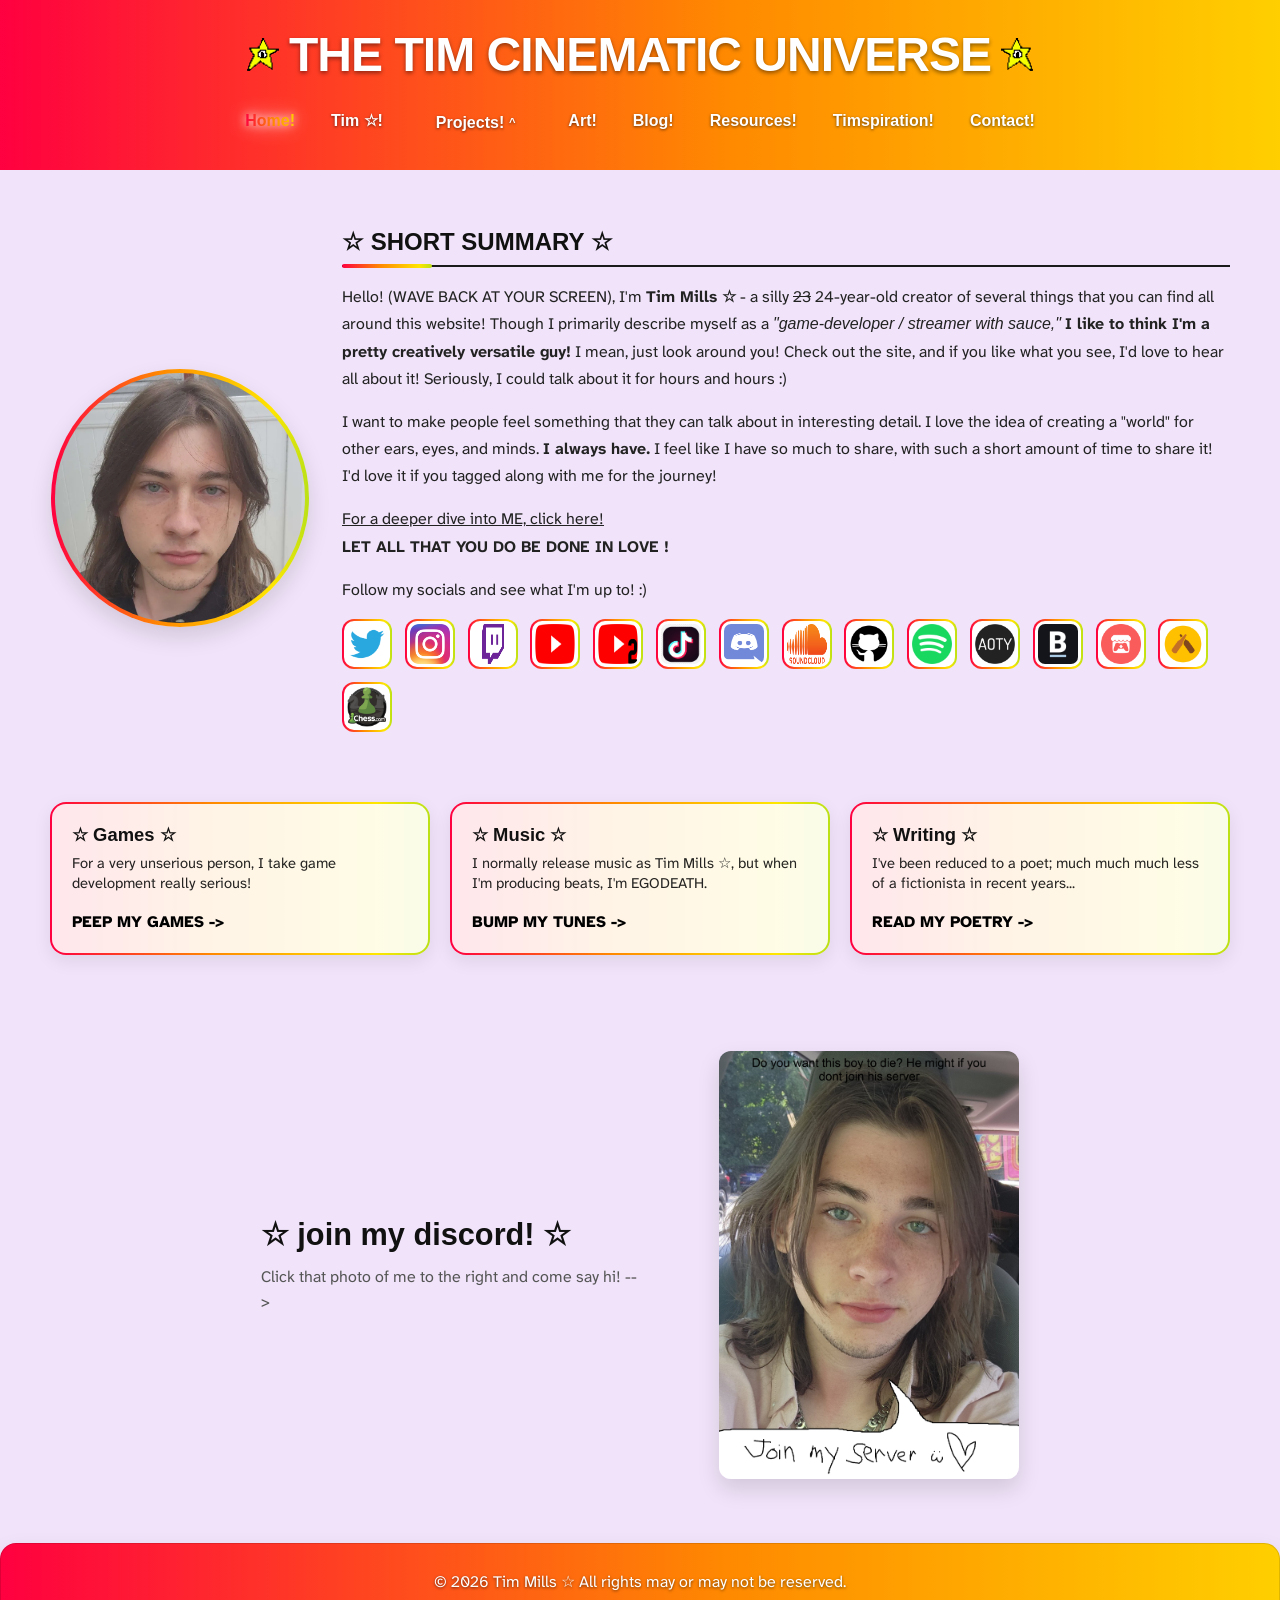
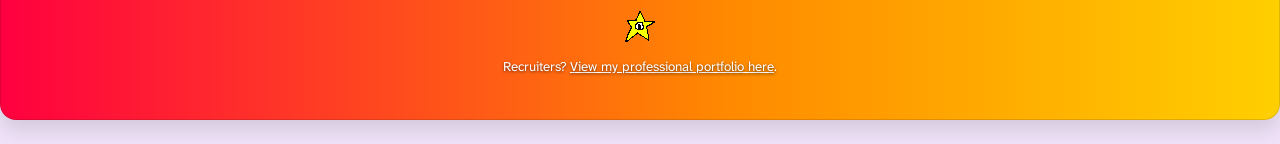
==== commit dbacfea3: "index change" ====
--- a/index.html
+++ b/index.html
@@ -95,13 +95,13 @@
 
         <p>
           Hello! (WAVE BACK AT YOUR SCREEN), I'm <b>Tim Mills ☆</b> - a silly <s>23</s> 24-year-old creator of several things that you can find all around this website! Though I primarily describe myself as
-          a <i>"game-developer / streamer with sauce,"</i> <b> I am creatively versatile beyond that definition.</b>
-          Check out the site, see what ya find, and if you like what you see, I'd love to talk all about it! :)
-        </p>
-
-        <p>I want to make people feel something that they can talk about in interesting detail. I love the idea of creating a world for other ears, eyes, and minds; and then those same described 
-          senses sensing to something that I made for them to sense. I have much to share in such a short amount of time, 
-          and I'd love it if you tagged along with me for the journey!
+          a <i>"game-developer / streamer with sauce,"</i> <b> I like to think I'm a pretty creatively versatile guy!</b> I mean, just look around you!
+          Check out the site, and if you like what you see, I'd love to hear all about it! Seriously, I could talk about it for hours and hours :)
+        </p>
+
+        <p>I want to make people feel something that they can talk about in interesting detail. I love the idea of creating a "world" for other ears, eyes, and minds. <b>I always have.</b>
+          I feel like I have so much to share, with such a short amount of time to share it! 
+          I'd love it if you tagged along with me for the journey!
         </p>
 
         <a href="html/tim.html">For a deeper dive into ME, click here!</a>
